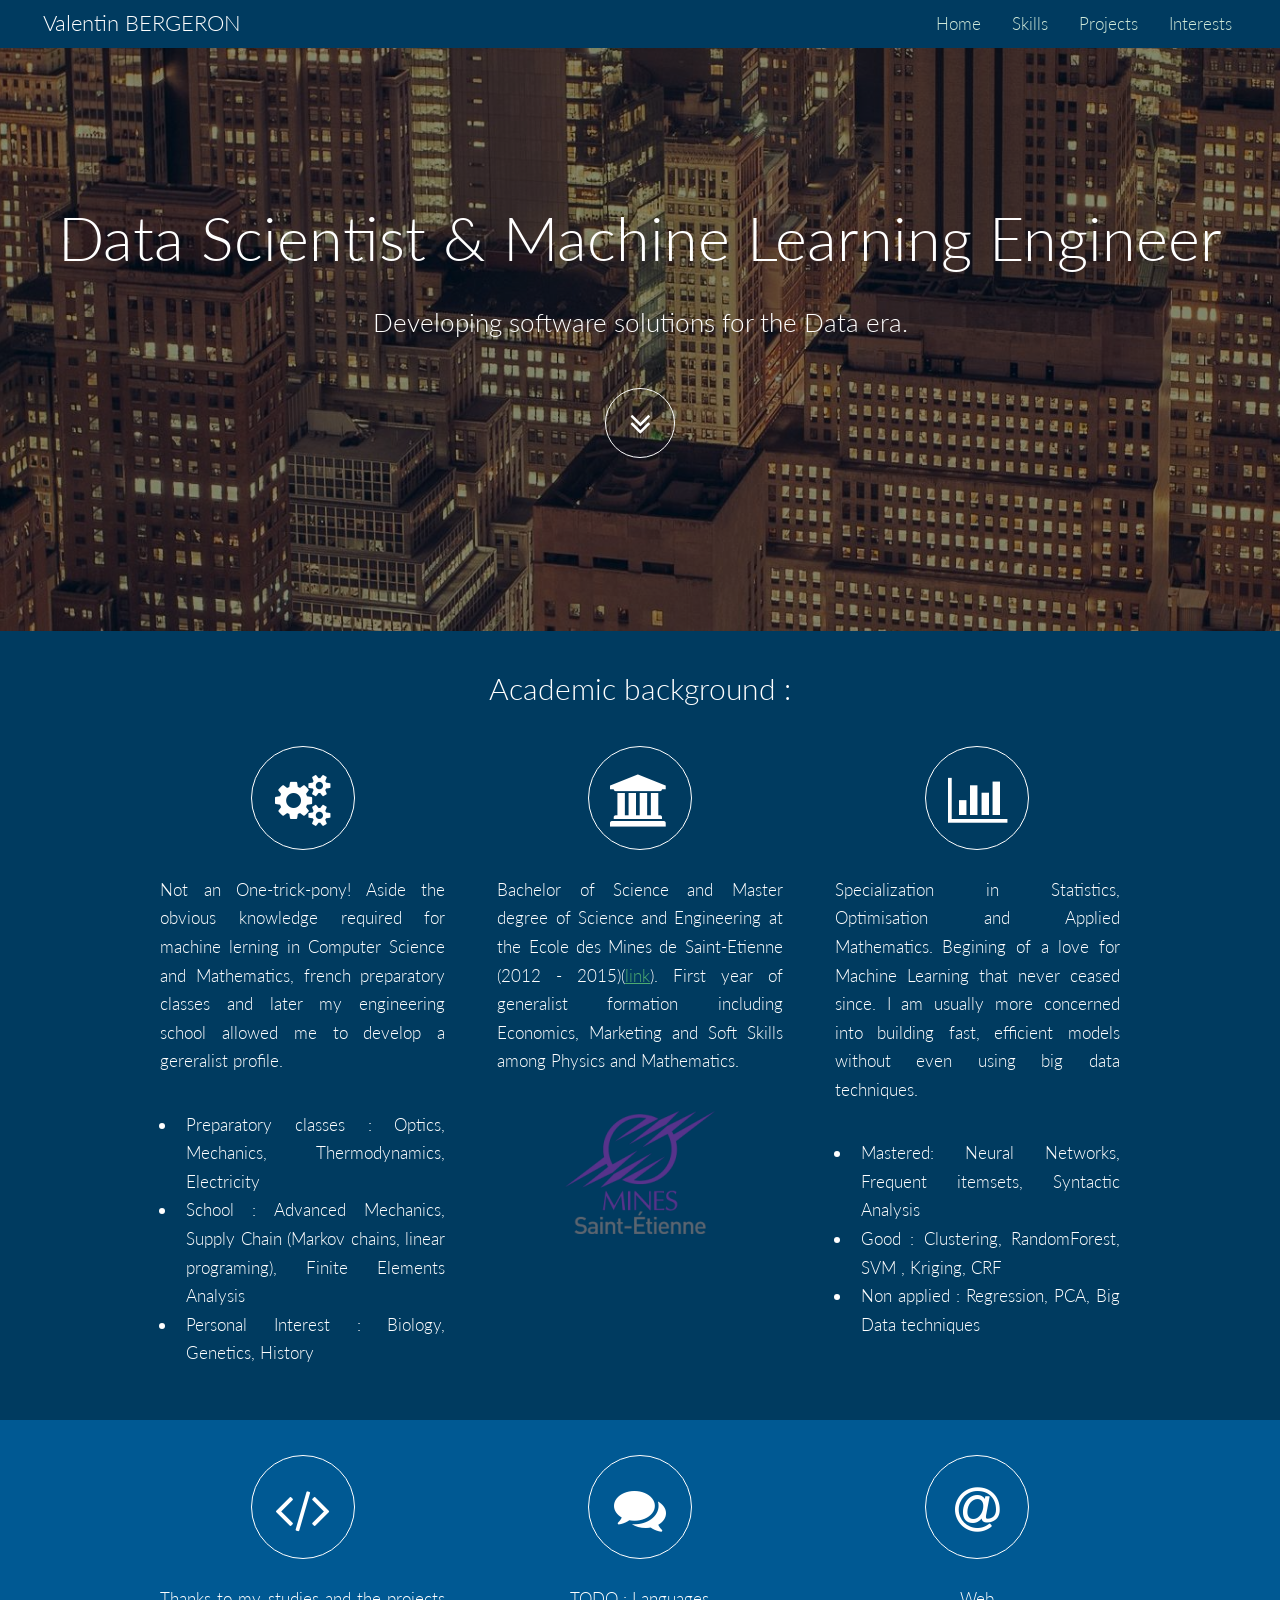
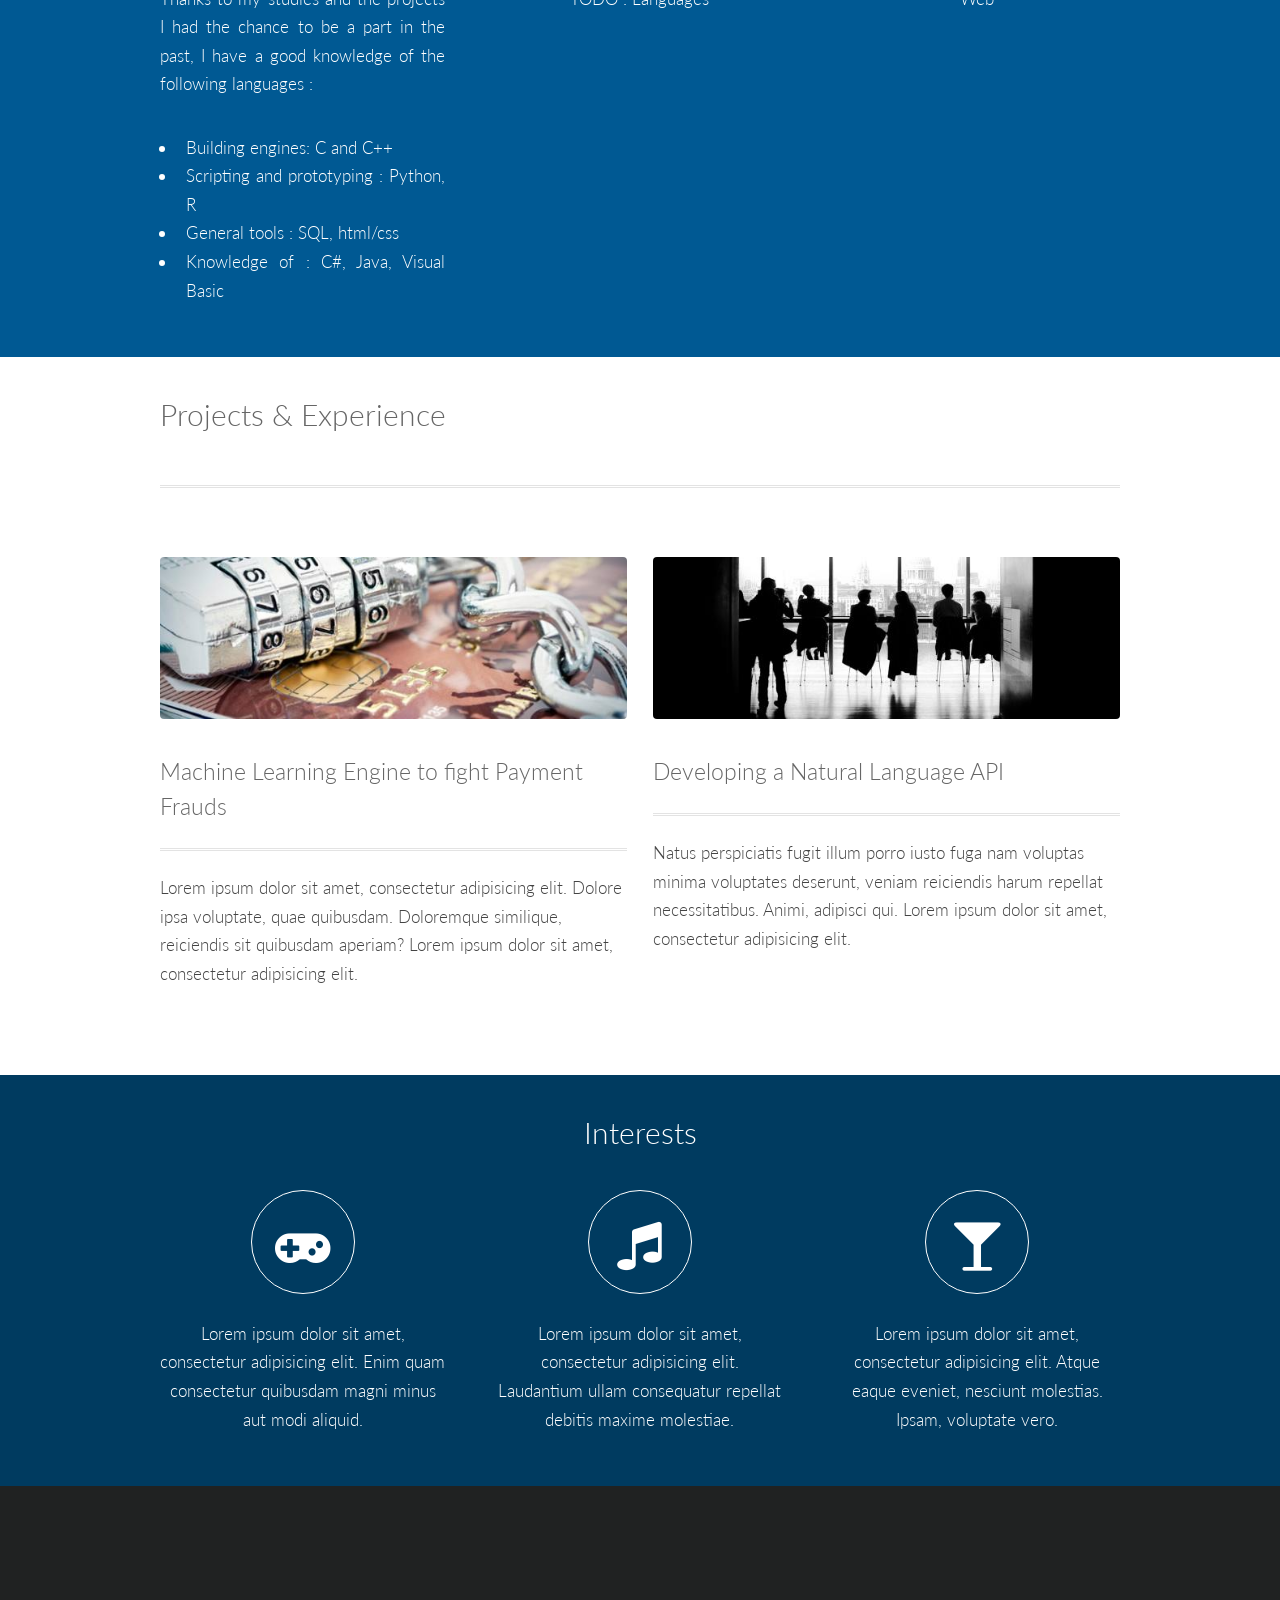
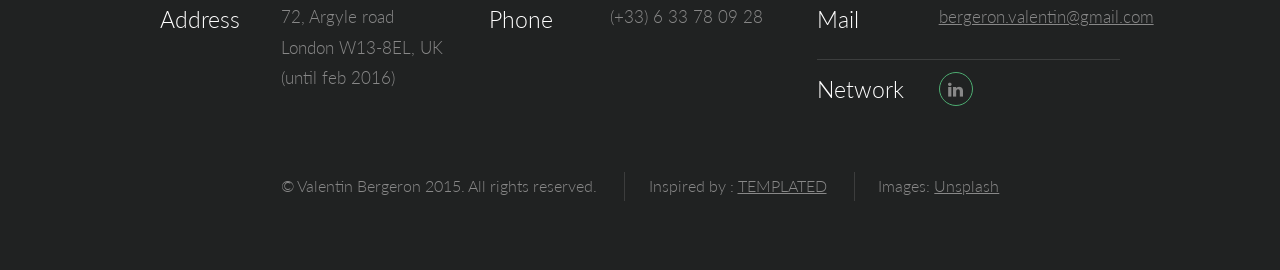
==== index.html @ c2d02e49 "now on github" ====
<!DOCTYPE html>
<!--
	Interphase by TEMPLATED
	templated.co @templatedco
	Released for free under the Creative Commons Attribution 3.0 license (templated.co/license)
-->
<html lang="en">
	<head>
		<meta charset="UTF-8">
		<title>Valentin Bergeron</title>
		<meta http-equiv="content-type" content="text/html; charset=utf-8" />
		<meta name="description" content="" />
		<meta name="keywords" content="" />
		<!--[if lte IE 8]><script src="css/ie/html5shiv.js"></script><![endif]-->
		<script src="js/jquery.min.js"></script>
		<script src="js/skel.min.js"></script>
		<script src="js/skel-layers.min.js"></script>
		<script src="js/init.js"></script>
		<script src="js/scroll.js"></script>
		<noscript>
			<link rel="stylesheet" href="css/skel.css" />
			<link rel="stylesheet" href="css/style.css" />
			<link rel="stylesheet" href="css/style-xlarge.css" />
		</noscript>
		<!--[if lte IE 8]><link rel="stylesheet" href="css/ie/v8.css" /><![endif]-->
	</head>
	<body id="top" class="landing">

		<!-- Header -->
			<header id="header">
				<h1><a href="#footer">Valentin BERGERON</a></h1>
				<nav id="nav">
					<ul>
						<li><a href="#top"> Home </a></li>
						<li><a href="#Skills"> Skills </a></li>
						<li><a href="#Projects">Projects</a></li>
						<li><a href="#Interests">Interests</a></li>
					</ul>
				</nav>
			</header>

		<!-- Banner -->
			<section id="banner">
				<h2>Data Scientist &amp; Machine Learning Engineer</h2>
				<p>Developing software solutions for the Data era.</p>
				<ul class="actions">
					<li>
						<a href="#Skills" class="icon medium rounded fa-angle-double-down"> </a>
					</li>
				</ul>
			</section>

		<!-- One -->
			<section id="Skills" class="wrapper style1 align-center ">
				<div class="container">
					<header>
						<h2>Academic background :</h2>
					</header>
					<div class="row 200%">
						<section class="4u 12u$(small)">
							<i class="icon big rounded fa-gears"></i>
							<div align="justify"><p>Not an One-trick-pony! Aside the obvious knowledge required for machine lerning in Computer Science and Mathematics, french preparatory classes and later my engineering school allowed me to develop a gereralist profile.
							<ul>
								<li>Preparatory classes : Optics, Mechanics, Thermodynamics, Electricity</li>
								<li>School : Advanced Mechanics, Supply Chain (Markov chains, linear programing), Finite Elements Analysis</li>
								<li>Personal Interest : Biology, Genetics, History</li>
							</ul>
						</p></div>
						</section>
						<section class="4u 12u$(small)">
							<i class="icon big rounded fa-university"></i>
							<div align="justify"><p>Bachelor of Science and Master degree of Science and Engineering at the Ecole des Mines de Saint-Etienne (2012 - 2015)(<a href="http://www.mines-stetienne.fr/fr">link</a>). First year of generalist formation including Economics, Marketing and Soft Skills among Physics and Mathematics.
							<div align="center">
								<img src="images/emse.png" />
							</div>
							</p></div>
						</section>
						<section class="4u$ 12u$(small)">
							<i class="icon big rounded fa-bar-chart"></i>
							<div align="justify"><p>Specialization in Statistics, Optimisation and Applied Mathematics. Begining of a love for Machine Learning that never ceased since. I am usually more concerned into building fast, efficient models without even using big data techniques.
							<ul>
								<li>Mastered: Neural Networks, Frequent itemsets, Syntactic Analysis</li>
								<li>Good : Clustering, RandomForest, SVM , Kriging, CRF</li>
								<li>Non applied : Regression, PCA, Big Data techniques
							</ul>
							</p></div>
						</section>
					</div>
				</div>
			</section>
			<section id="Skills" class="wrapper style1b align-center ">
				<div class="container">
					<div class="row 200%">
						<section class="4u 12u$(small)">
							<i class="icon big rounded fa-code"></i>
							<div align="justify"><p>
							Thanks to my studies and the projects I had the chance to be a part in the past, I have a good knowledge of the following languages :
							<ul>
								<li>Building engines: C and C++</li>
								<li>Scripting and prototyping : Python, R</li>
								<li>General tools : SQL, html/css
								<li>Knowledge of : C#, Java, Visual Basic</li>
							</ul>
							</p></div>
						</section>
						<section class="4u 12u$(small)">
							<i class="icon big rounded fa-comments"></i>
							<p>TODO : Languages</p>
						</section>
						<section class="4u$ 12u$(small)">
							<i class="icon big rounded fa-at"></i>
							<p>Web</p>
						</section>
					</div>
				</div>
			</section>
			<!-- Two -->
			<section id="Projects" class="wrapper style2 align-left">
				<div class="container">
					<header>
						<h2>Projects &amp; Experience</h2>
					</header>
					<div class="row">
						<section class="feature 6u 12u$(small)">
							<img class="image fit" src="images/pic01.jpg" alt="" />
							<h3 class="title">Machine Learning Engine to fight Payment Frauds</h3>
							<p>Lorem ipsum dolor sit amet, consectetur adipisicing elit. Dolore ipsa voluptate, quae quibusdam. Doloremque similique, reiciendis sit quibusdam aperiam? Lorem ipsum dolor sit amet, consectetur adipisicing elit.</p>
						</section>
						<section class="feature 6u$ 12u$(small)">
							<img class="image fit" src="images/pic02.jpg" alt="" />
							<h3 class="title">Developing a Natural Language API</h3>
							<p>Natus perspiciatis fugit illum porro iusto fuga nam voluptas minima voluptates deserunt, veniam reiciendis harum repellat necessitatibus. Animi, adipisci qui. Lorem ipsum dolor sit amet, consectetur adipisicing elit.</p>
						</section>
					</div>
				</div>
			</section>
			<!-- Three -->
			<section id="Interests" class="wrapper style1 align-center ">
				<div class="container">
					<header>
						<h2>Interests</h2>
					</header>
					<div class="row 200%">
						<section class="4u 12u$(small)">
							<i class="icon big rounded fa-gamepad"></i>
							<p>Lorem ipsum dolor sit amet, consectetur adipisicing elit. Enim quam consectetur quibusdam magni minus aut modi aliquid.</p>
						</section>
						<section class="4u 12u$(small)">
							<i class="icon big rounded fa-music"></i>
							<p>Lorem ipsum dolor sit amet, consectetur adipisicing elit. Laudantium ullam consequatur repellat debitis maxime molestiae.</p>
						</section>
						<section class="4u$ 12u$(small)">
							<i class="icon big rounded fa-glass"></i>
							<p>Lorem ipsum dolor sit amet, consectetur adipisicing elit. Atque eaque eveniet, nesciunt molestias. Ipsam, voluptate vero.</p>
						</section>
					</div>
				</div>
			</section>

		<!-- Footer -->
			<footer id="footer">
				<div class="container">
					<div class="row">
						<section class="4u 6u(medium) 12u$(small)">
								<ul class="tabular">
									<li>
										<h3>Address</h3>
										72, Argyle road<br>
										London W13-8EL, UK
										(until feb 2016)
									</li>
								</ul>
						</section>
						<section class="4u 6u(medium) 12u$(small)">
							<ul class="tabular">
								<li>
									<h3>Phone</h3>
									(+33) 6 33 78 09 28
								</li>
							</ul>
						</section>
						<section class="4u 6u$(medium) 12u$(small)">
							<ul class="tabular">
								<li>
									<h3>Mail</h3>
									<a href="#">bergeron.valentin@gmail.com</a>
								</li>
								<li>
									<h3>Network</h3>
									<a href="#" class="icon rounded fa-linkedin"><span class="label">LinkedIn</span></a>
								</li>
							</ul>	
						</section>
					</div>
					<ul class="copyright">
						<li>&copy; Valentin Bergeron 2015. All rights reserved.</li>
						<li>Inspired by : <a href="http://templated.co">TEMPLATED</a></li>
						<li>Images: <a href="http://unsplash.com">Unsplash</a></li>
					</ul>
				</div>
			</footer>

	</body>
</html>
---- css/skel.css ----
/* Resets (http://meyerweb.com/eric/tools/css/reset/ | v2.0 | 20110126 | License: none (public domain)) */

	html,body,div,span,applet,object,iframe,h1,h2,h3,h4,h5,h6,p,blockquote,pre,a,abbr,acronym,address,big,cite,code,del,dfn,em,img,ins,kbd,q,s,samp,small,strike,strong,sub,sup,tt,var,b,u,i,center,dl,dt,dd,ol,ul,li,fieldset,form,label,legend,table,caption,tbody,tfoot,thead,tr,th,td,article,aside,canvas,details,embed,figure,figcaption,footer,header,hgroup,menu,nav,output,ruby,section,summary,time,mark,audio,video{margin:0;padding:0;border:0;font-size:100%;font:inherit;vertical-align:baseline;}article,aside,details,figcaption,figure,footer,header,hgroup,menu,nav,section{display:block;}body{line-height:1;}ol,ul{list-style:none;}blockquote,q{quotes:none;}blockquote:before,blockquote:after,q:before,q:after{content:'';content:none;}table{border-collapse:collapse;border-spacing:0;}body{-webkit-text-size-adjust:none}

/* Box Model */

	*, *:before, *:after {
		-moz-box-sizing: border-box;
		-webkit-box-sizing: border-box;
		box-sizing: border-box;
	}

/* Container */

	body {
		/* min-width: (containers) */
		min-width: 1200px;
	}

	.container {
		margin-left: auto;
		margin-right: auto;

		/* width: (containers) */
		width: 1200px;
	}

	/* Modifiers */

		/* 125% */
			.container.\31 25\25 {
				width: 100%;

				/* max-width: (containers * 1.25) */
				max-width: 1500px;

				/* min-width: (containers) */
				min-width: 1200px;
			}

		/* 75% */
			.container.\37 5\25 {

				/* width: (containers * 0.75) */
				width: 900px;

			}

		/* 50% */
			.container.\35 0\25 {

				/* width: (containers * 0.50) */
				width: 600px;

			}

		/* 25% */
			.container.\32 5\25 {

				/* width: (containers * 0.25) */
				width: 300px;

			}

/* Grid */

	.row {
		border-bottom: solid 1px transparent;
	}

	.row > * {
		float: left;
	}

	.row:after, .row:before {
		content: '';
		display: block;
		clear: both;
		height: 0;
	}

	.row.uniform > * > :first-child {
		margin-top: 0;
	}

	.row.uniform > * > :last-child {
		margin-bottom: 0;
	}

	/* Gutters */

		/* Normal */

			.row > * {
				/* padding: (gutters.horizontal) 0 0 (gutters.vertical) */
				padding: 0 0 0 2em;
			}

			.row {
				/* margin: -(gutters.horizontal) 0 0 -(gutters.vertical) */
				margin: 0 0 0 -2em;
			}

			.row.uniform > * {
				/* padding: (gutters.vertical) 0 0 (gutters.vertical) */
				padding: 2em 0 0 2em;
			}

			.row.uniform {
				/* margin: -(gutters.vertical) 0 0 -(gutters.vertical) */
				margin: -2em 0 0 -2em;
			}

		/* 200% */

			.row.\32 00\25 > * {
				/* padding: (gutters.horizontal) 0 0 (gutters.vertical) */
				padding: 0 0 0 4em;
			}

			.row.\32 00\25 {
				/* margin: -(gutters.horizontal) 0 0 -(gutters.vertical) */
				margin: 0 0 0 -4em;
			}

			.row.uniform.\32 00\25 > * {
				/* padding: (gutters.vertical) 0 0 (gutters.vertical) */
				padding: 4em 0 0 4em;
			}

			.row.uniform.\32 00\25 {
				/* margin: -(gutters.vertical) 0 0 -(gutters.vertical) */
				margin: -4em 0 0 -4em;
			}

		/* 150% */

			.row.\31 50\25 > * {
				/* padding: (gutters.horizontal) 0 0 (gutters.vertical) */
				padding: 0 0 0 1.5em;
			}

			.row.\31 50\25 {
				/* margin: -(gutters.horizontal) 0 0 -(gutters.vertical) */
				margin: 0 0 0 -1.5em;
			}

			.row.uniform.\31 50\25 > * {
				/* padding: (gutters.vertical) 0 0 (gutters.vertical) */
				padding: 1.5em 0 0 1.5em;
			}

			.row.uniform.\31 50\25 {
				/* margin: -(gutters.vertical) 0 0 -(gutters.vertical) */
				margin: -1.5em 0 0 -1.5em;
			}

		/* 50% */

			.row.\35 0\25 > * {
				/* padding: (gutters.horizontal) 0 0 (gutters.vertical) */
				padding: 0 0 0 1em;
			}

			.row.\35 0\25 {
				/* margin: -(gutters.horizontal) 0 0 -(gutters.vertical) */
				margin: 0 0 0 -1em;
			}

			.row.uniform.\35 0\25 > * {
				/* padding: (gutters.vertical) 0 0 (gutters.vertical) */
				padding: 1em 0 0 1em;
			}

			.row.uniform.\35 0\25 {
				/* margin: -(gutters.vertical) 0 0 -(gutters.vertical) */
				margin: -1em 0 0 -1em;
			}

		/* 25% */

			.row.\32 5\25 > * {
				/* padding: (gutters.horizontal) 0 0 (gutters.vertical) */
				padding: 0 0 0 0.5em;
			}

			.row.\32 5\25 {
				/* margin: -(gutters.horizontal) 0 0 -(gutters.vertical) */
				margin: 0 0 0 -0.5em;
			}

			.row.uniform.\32 5\25 > * {
				/* padding: (gutters.vertical) 0 0 (gutters.vertical) */
				padding: 0.5em 0 0 0.5em;
			}

			.row.uniform.\32 5\25 {
				/* margin: -(gutters.vertical) 0 0 -(gutters.vertical) */
				margin: -0.5em 0 0 -0.5em;
			}

		/* 0% */

			.row.\30 \25 > * {
				/* padding: (gutters.horizontal) 0 0 (gutters.vertical) */
				padding: 0;
			}

			.row.\30 \25 {
				/* margin: -(gutters.horizontal) 0 0 -(gutters.vertical) */
				margin: 0;
			}

	/* Cells */

		.\31 2u, .\31 2u\24, .\31 2u\28 1\29, .\31 2u\24\28 1\29 { width: 100%; clear: none; }
		.\31 1u, .\31 1u\24, .\31 1u\28 1\29, .\31 1u\24\28 1\29 { width: 91.6666666667%; clear: none; }
		.\31 0u, .\31 0u\24, .\31 0u\28 1\29, .\31 0u\24\28 1\29 { width: 83.3333333333%; clear: none; }
		.\39 u, .\39 u\24, .\39 u\28 1\29, .\39 u\24\28 1\29 { width: 75%; clear: none; }
		.\38 u, .\38 u\24, .\38 u\28 1\29, .\38 u\24\28 1\29 { width: 66.6666666667%; clear: none; }
		.\37 u, .\37 u\24, .\37 u\28 1\29, .\37 u\24\28 1\29 { width: 58.3333333333%; clear: none; }
		.\36 u, .\36 u\24, .\36 u\28 1\29, .\36 u\24\28 1\29 { width: 50%; clear: none; }
		.\35 u, .\35 u\24, .\35 u\28 1\29, .\35 u\24\28 1\29 { width: 41.6666666667%; clear: none; }
		.\34 u, .\34 u\24, .\34 u\28 1\29, .\34 u\24\28 1\29 { width: 33.3333333333%; clear: none; }
		.\33 u, .\33 u\24, .\33 u\28 1\29, .\33 u\24\28 1\29 { width: 25%; clear: none; }
		.\32 u, .\32 u\24, .\32 u\28 1\29, .\32 u\24\28 1\29 { width: 16.6666666667%; clear: none; }
		.\31 u, .\31 u\24, .\31 u\28 1\29, .\31 u\24\28 1\29 { width: 8.3333333333%; clear: none; }

		.\31 2u\24 + *, .\31 2u\24\28 1\29 + *,
		.\31 1u\24 + *, .\31 1u\24\28 1\29 + *,
		.\31 0u\24 + *, .\31 0u\24\28 1\29 + *,
		.\39 u\24 + *, .\39 u\24\28 1\29 + *,
		.\38 u\24 + *, .\38 u\24\28 1\29 + *,
		.\37 u\24 + *, .\37 u\24\28 1\29 + *,
		.\36 u\24 + *, .\36 u\24\28 1\29 + *,
		.\35 u\24 + *, .\35 u\24\28 1\29 + *,
		.\34 u\24 + *, .\34 u\24\28 1\29 + *,
		.\33 u\24 + *, .\33 u\24\28 1\29 + *,
		.\32 u\24 + *, .\32 u\24\28 1\29 + *,
		.\31 u\24  + *,  .\31 u\24\28 1\29 + * {
			clear: left;
		}

		.\-11u { margin-left: 91.6666666667% }
		.\-10u { margin-left: 83.3333333333% }
		.\-9u { margin-left: 75% }
		.\-8u { margin-left: 66.6666666667% }
		.\-7u { margin-left: 58.3333333333% }
		.\-6u { margin-left: 50% }
		.\-5u { margin-left: 41.6666666667% }
		.\-4u { margin-left: 33.3333333333% }
		.\-3u { margin-left: 25% }
		.\-2u { margin-left: 16.6666666667% }
		.\-1u { margin-left: 8.3333333333% }
---- css/style.css ----
@charset "UTF-8";
@import url(font-awesome.min.css);
@import url("http://fonts.googleapis.com/css?family=Lato:300,400");

/*
	Interphase by TEMPLATED
	templated.co @templatedco
	Released for free under the Creative Commons Attribution 3.0 license (templated.co/license)
*/

/* Basic */

	body {
		background: #fff;
	}

	body, input, select, textarea {
		color: #444;
		font-family: "Lato", Helvetica, sans-serif;
		font-size: 15pt;
		font-weight: 300;
		line-height: 1.65em;
	}

	a {
		color: #4dac71;
		text-decoration: underline;
	}

		a:hover {
			text-decoration: none;
		}

	strong, b {
		color: #666;
		font-weight: 400;
	}

	em, i {
		font-style: italic;
	}

	p {
		margin: 0 0 2em 0;
	}

	h1, h2, h3, h4, h5, h6 {
		color: #666;
		font-weight: 300;
		line-height: 1em;
		margin: 0 0 1em 0;
	}

		h1 a, h2 a, h3 a, h4 a, h5 a, h6 a {
			color: inherit;
			text-decoration: none;
		}

	h2 {
		font-size: 1.75em;
		line-height: 1.5em;
	}

	h3 {
		font-size: 1.35em;
		line-height: 1.5em;
	}

	h4 {
		font-size: 1.1em;
		line-height: 1.5em;
	}

	h5 {
		font-size: 0.9em;
		line-height: 1.5em;
	}

	h6 {
		font-size: 0.7em;
		line-height: 1.5em;
	}

	sub {
		font-size: 0.8em;
		position: relative;
		top: 0.5em;
	}

	sup {
		font-size: 0.8em;
		position: relative;
		top: -0.5em;
	}

	hr {
		border: 0;
		border-bottom: medium 1px rgba(144, 144, 144, 0.25);
		margin: 2em 0;
	}

		hr.major {
			margin: 3em 0;
		}

	blockquote {
		border-left: solid 4px rgba(144, 144, 144, 0.25);
		font-style: italic;
		margin: 0 0 2em 0;
		padding: 0.5em 0 0.5em 2em;
	}

	code {
		background: rgba(144, 144, 144, 0.075);
		border-radius: 4px;
		border: solid 1px rgba(144, 144, 144, 0.25);
		font-family: "Courier New", monospace;
		font-size: 0.9em;
		margin: 0 0.25em;
		padding: 0.25em 0.65em;
	}

	pre {
		-webkit-overflow-scrolling: touch;
		font-family: "Courier New", monospace;
		font-size: 0.9em;
		margin: 0 0 2em 0;
	}

		pre code {
			display: block;
			line-height: 1.75em;
			padding: 1em 1.5em;
			overflow-x: auto;
		}

	.align-left {
		text-align: left;
	}

	.align-center {
		text-align: center;
	}

	.align-right {
		text-align: right;
	}

/* Section/Article */

	section.special, article.special {
		text-align: center;
	}

	header p {
		position: relative;
		margin: 0 0 1.5em 0;
	}

	header h2 + p {
		font-size: 1.25em;
		margin-top: -1em;
		line-height: 1.5em;
	}

	header h3 + p {
		font-size: 1.1em;
		margin-top: -0.8em;
		line-height: 1.5em;
	}

	header h4 + p,
	header h5 + p,
	header h6 + p {
		font-size: 0.9em;
		margin-top: -0.6em;
		line-height: 1.5em;
	}

	header.major {
		text-align: center;
		margin-bottom: 3em;
	}

		header.major h2 {
			font-size: 3em;
		}

		header.major p {
			border-top: medium double rgba(144, 144, 144, 0.25);
			display: inline-block;
			padding: 2em 2em 0 2em;
		}

/* Form */

	form {
		margin: 0 0 2em 0;
	}

	label {
		color: #666;
		display: block;
		font-size: 0.9em;
		font-weight: 400;
		margin: 0 0 1em 0;
	}

	input[type="text"],
	input[type="password"],
	input[type="email"],
	select,
	textarea {
		-moz-appearance: none;
		-webkit-appearance: none;
		-o-appearance: none;
		-ms-appearance: none;
		appearance: none;
		background: rgba(144, 144, 144, 0.075);
		border-radius: 4px;
		border: none;
		border: solid 1px rgba(144, 144, 144, 0.25);
		color: inherit;
		display: block;
		outline: 0;
		padding: 0 1em;
		text-decoration: none;
		width: 100%;
	}

		input[type="text"]:invalid,
		input[type="password"]:invalid,
		input[type="email"]:invalid,
		select:invalid,
		textarea:invalid {
			box-shadow: none;
		}

		input[type="text"]:focus,
		input[type="password"]:focus,
		input[type="email"]:focus,
		select:focus,
		textarea:focus {
			border-color: #4dac71;
			box-shadow: 0 0 0 1px #4dac71;
		}

	.select-wrapper {
		text-decoration: none;
		display: block;
		position: relative;
	}

		.select-wrapper:before {
			content: "";
			-moz-osx-font-smoothing: grayscale;
			-webkit-font-smoothing: antialiased;
			font-family: FontAwesome;
			font-style: normal;
			font-weight: normal;
			text-transform: none !important;
		}

		.select-wrapper:before {
			color: rgba(144, 144, 144, 0.25);
			display: block;
			height: 2.75em;
			line-height: 2.75em;
			pointer-events: none;
			position: absolute;
			right: 0;
			text-align: center;
			top: 0;
			width: 2.75em;
		}

		.select-wrapper select::-ms-expand {
			display: none;
		}

	input[type="text"],
	input[type="password"],
	input[type="email"],
	select {
		height: 2.75em;
	}

	textarea {
		padding: 0.75em 1em;
	}

	input[type="checkbox"],
	input[type="radio"] {
		-moz-appearance: none;
		-webkit-appearance: none;
		-o-appearance: none;
		-ms-appearance: none;
		appearance: none;
		display: block;
		float: left;
		margin-right: -2em;
		opacity: 0;
		width: 1em;
		z-index: -1;
	}

		input[type="checkbox"] + label,
		input[type="radio"] + label {
			text-decoration: none;
			color: #444;
			cursor: pointer;
			display: inline-block;
			font-size: 1em;
			font-weight: 300;
			padding-left: 2.4em;
			padding-right: 0.75em;
			position: relative;
		}

			input[type="checkbox"] + label:before,
			input[type="radio"] + label:before {
				-moz-osx-font-smoothing: grayscale;
				-webkit-font-smoothing: antialiased;
				font-family: FontAwesome;
				font-style: normal;
				font-weight: normal;
				text-transform: none !important;
			}

			input[type="checkbox"] + label:before,
			input[type="radio"] + label:before {
				background: rgba(144, 144, 144, 0.075);
				border-radius: 4px;
				border: solid 1px rgba(144, 144, 144, 0.25);
				content: '';
				display: inline-block;
				height: 1.65em;
				left: 0;
				line-height: 1.58125em;
				position: absolute;
				text-align: center;
				top: 0;
				width: 1.65em;
			}

		input[type="checkbox"]:checked + label:before,
		input[type="radio"]:checked + label:before {
			background: #3ba666;
			border-color: #3ba666;
			color: #ffffff;
			content: '\f00c';
		}

		input[type="checkbox"]:focus + label:before,
		input[type="radio"]:focus + label:before {
			border-color: #4dac71;
			box-shadow: 0 0 0 1px #4dac71;
		}

	input[type="checkbox"] + label:before {
		border-radius: 4px;
	}

	input[type="radio"] + label:before {
		border-radius: 100%;
	}

	::-webkit-input-placeholder {
		color: #888 !important;
		opacity: 1.0;
	}

	:-moz-placeholder {
		color: #888 !important;
		opacity: 1.0;
	}

	::-moz-placeholder {
		color: #888 !important;
		opacity: 1.0;
	}

	:-ms-input-placeholder {
		color: #888 !important;
		opacity: 1.0;
	}

	.formerize-placeholder {
		color: #888 !important;
		opacity: 1.0;
	}

/* Box */

	.box {
		border-radius: 4px;
		border: solid 1px rgba(144, 144, 144, 0.25);
		margin-bottom: 2em;
		padding: 1.5em;
	}

		.box > :last-child,
		.box > :last-child > :last-child,
		.box > :last-child > :last-child > :last-child {
			margin-bottom: 0;
		}

		.box.alt {
			border: 0;
			border-radius: 0;
			padding: 0;
		}

/* Icon */

	.icon {
		text-decoration: none;
		border-bottom: none;
		position: relative;
	}

		.icon:before {
			-moz-osx-font-smoothing: grayscale;
			-webkit-font-smoothing: antialiased;
			font-family: FontAwesome;
			font-style: normal;
			font-weight: normal;
			text-transform: none !important;
		}

		.icon > .label {
			display: none;
		}

		.icon.rounded {
			border-radius: 100%;
			border: 1px solid #4dac71;
			display: inline-block;
			height: 2em;
			line-height: 2em;
			text-align: center;
			width: 2em;
		}

			.icon.rounded.big {
				font-size: 3em;
			}
			.icon.rounded.medium {
				font-size: 2em;
			}

/* Image */

	.image {
		border-radius: 4px;
		border: 0;
		display: inline-block;
		position: relative;
	}

		.image img {
			border-radius: 4px;
			display: block;
		}

		.image.left {
			float: left;
			padding: 0 1.5em 1em 0;
			top: 0.25em;
		}

		.image.right {
			float: right;
			padding: 0 0 1em 1.5em;
			top: 0.25em;
		}

		.image.left, .image.right {
			max-width: 40%;
		}

			.image.left img, .image.right img {
				width: 100%;
			}

		.image.fit {
			display: block;
			margin: 0 0 2em 0;
			width: 100%;
		}

			.image.fit img {
				width: 100%;
			}

/* List */

	ol {
		list-style: decimal;
		margin: 0 0 2em 0;
		padding-left: 1.25em;
	}

		ol li {
			padding-left: 0.25em;
		}

	ul {
		list-style: disc;
		margin: 0 0 2em 0;
		padding-left: 1em;
	}

		ul li {
			padding-left: 0.5em;
		}

		ul.alt {
			list-style: none;
			padding-left: 0;
		}

			ul.alt li {
				border-top: solid 1px rgba(144, 144, 144, 0.25);
				padding: 0.8em 0;
			}

				ul.alt li:first-child {
					border-top: 0;
					padding-top: 0;
				}

		ul.icons {
			cursor: default;
			list-style: none;
			padding-left: 0;
		}

			ul.icons li {
				display: inline-block;
				padding: 0 1em 0 0;
			}

				ul.icons li:last-child {
					padding-right: 0;
				}

		ul.actions {
			cursor: default;
			list-style: none;
			padding-left: 0;
		}

			ul.actions li {
				display: inline-block;
				padding: 0 1em 0 0;
				vertical-align: middle;
			}

				ul.actions li:last-child {
					padding-right: 0;
				}

			ul.actions.small li {
				padding: 0 0.5em 0 0;
			}

			ul.actions.vertical li {
				display: block;
				padding: 1em 0 0 0;
			}

				ul.actions.vertical li:first-child {
					padding-top: 0;
				}

				ul.actions.vertical li > * {
					margin-bottom: 0;
				}

			ul.actions.vertical.small li {
				padding: 0.5em 0 0 0;
			}

				ul.actions.vertical.small li:first-child {
					padding-top: 0;
				}

			ul.actions.fit {
				display: table;
				margin-left: -1em;
				padding: 0;
				table-layout: fixed;
				width: calc(100% + 1em);
			}

				ul.actions.fit li {
					display: table-cell;
					padding: 0 0 0 1em;
				}

					ul.actions.fit li > * {
						margin-bottom: 0;
					}

				ul.actions.fit.small {
					margin-left: -0.5em;
					width: calc(100% + 0.5em);
				}

					ul.actions.fit.small li {
						padding: 0 0 0 0.5em;
					}

		ul.tabular {
			list-style: outside none none;
			padding: 0px;
		}

			ul.tabular li {
				border-top: solid 1px rgba(144, 144, 144, 0.25);
				line-height: 1.75em;
				margin: 1.5em 0px 0px;
				padding-left: 7em;
				padding-top: 12px;
				position: relative;
			}

				ul.tabular li:first-child {
					border-top: 0;
					margin-top: 0;
				}

				ul.tabular li h3 {
					left: 0px;
					position: absolute;
					text-align: center;
					top: 12px;
					vertical-align: top;
					width: 1em;
				}

	dl {
		margin: 0 0 2em 0;
	}

/* Table */

	.table-wrapper {
		-webkit-overflow-scrolling: touch;
		overflow-x: auto;
	}

	table {
		margin: 0 0 2em 0;
		width: 100%;
	}

		table tbody tr {
			border: solid 1px rgba(144, 144, 144, 0.25);
			border-left: 0;
			border-right: 0;
		}

			table tbody tr:nth-child(2n + 1) {
				background-color: rgba(144, 144, 144, 0.075);
			}

		table td {
			padding: 0.75em 0.75em;
		}

		table th {
			color: #666;
			font-size: 0.9em;
			font-weight: 400;
			padding: 0 0.75em 0.75em 0.75em;
			text-align: left;
		}

		table thead {
			border-bottom: solid 2px rgba(144, 144, 144, 0.25);
		}

		table tfoot {
			border-top: solid 2px rgba(144, 144, 144, 0.25);
		}

		table.alt {
			border-collapse: separate;
		}

			table.alt tbody tr td {
				border: solid 1px rgba(144, 144, 144, 0.25);
				border-left-width: 0;
				border-top-width: 0;
			}

				table.alt tbody tr td:first-child {
					border-left-width: 1px;
				}

			table.alt tbody tr:first-child td {
				border-top-width: 1px;
			}

			table.alt thead {
				border-bottom: 0;
			}

			table.alt tfoot {
				border-top: 0;
			}

/* Button */

	input[type="submit"],
	input[type="reset"],
	input[type="button"],
	.button {
		-moz-appearance: none;
		-webkit-appearance: none;
		-o-appearance: none;
		-ms-appearance: none;
		appearance: none;
		-moz-transition: background-color 0.2s ease-in-out, color 0.2s ease-in-out;
		-webkit-transition: background-color 0.2s ease-in-out, color 0.2s ease-in-out;
		-o-transition: background-color 0.2s ease-in-out, color 0.2s ease-in-out;
		-ms-transition: background-color 0.2s ease-in-out, color 0.2s ease-in-out;
		transition: background-color 0.2s ease-in-out, color 0.2s ease-in-out;
		background-color: #3ba666;
		border-radius: 4px;
		border: 0;
		color: #ffffff !important;
		cursor: pointer;
		display: inline-block;
		font-weight: 400;
		height: 2.85em;
		line-height: 2.8em;
		padding: 0 2em;
		text-align: center;
		text-decoration: none;
		white-space: nowrap;
	}

		input[type="submit"]:hover,
		input[type="reset"]:hover,
		input[type="button"]:hover,
		.button:hover {
			background-color: #42b972;
		}

		input[type="submit"]:active,
		input[type="reset"]:active,
		input[type="button"]:active,
		.button:active {
			background-color: #34935a;
		}

		input[type="submit"].icon,
		input[type="reset"].icon,
		input[type="button"].icon,
		.button.icon {
			padding-left: 1.35em;
		}

			input[type="submit"].icon:before,
			input[type="reset"].icon:before,
			input[type="button"].icon:before,
			.button.icon:before {
				margin-right: 0.5em;
			}

		input[type="submit"].fit,
		input[type="reset"].fit,
		input[type="button"].fit,
		.button.fit {
			display: block;
			margin: 0 0 1em 0;
			width: 100%;
		}

		input[type="submit"].small,
		input[type="reset"].small,
		input[type="button"].small,
		.button.small {
			font-size: 0.8em;
		}

		input[type="submit"].big,
		input[type="reset"].big,
		input[type="button"].big,
		.button.big {
			font-size: 1.35em;
		}

		input[type="submit"].alt,
		input[type="reset"].alt,
		input[type="button"].alt,
		.button.alt {
			background-color: transparent;
			box-shadow: inset 0 0 0 2px rgba(144, 144, 144, 0.25);
			color: #666 !important;
		}

			input[type="submit"].alt:hover,
			input[type="reset"].alt:hover,
			input[type="button"].alt:hover,
			.button.alt:hover {
				background-color: rgba(144, 144, 144, 0.075);
			}

			input[type="submit"].alt:active,
			input[type="reset"].alt:active,
			input[type="button"].alt:active,
			.button.alt:active {
				background-color: rgba(144, 144, 144, 0.2);
			}

			input[type="submit"].alt.icon:before,
			input[type="reset"].alt.icon:before,
			input[type="button"].alt.icon:before,
			.button.alt.icon:before {
				color: #888;
			}

		input[type="submit"].special,
		input[type="reset"].special,
		input[type="button"].special,
		.button.special {
			background-color: #4dac71;
			color: #ffffff !important;
		}

			input[type="submit"].special:hover,
			input[type="reset"].special:hover,
			input[type="button"].special:hover,
			.button.special:hover {
				background-color: #5cb67e;
			}

			input[type="submit"].special:active,
			input[type="reset"].special:active,
			input[type="button"].special:active,
			.button.special:active {
				background-color: #459a65;
			}

		input[type="submit"].disabled, input[type="submit"]:disabled,
		input[type="reset"].disabled,
		input[type="reset"]:disabled,
		input[type="button"].disabled,
		input[type="button"]:disabled,
		.button.disabled,
		.button:disabled {
			background-color: #444 !important;
			box-shadow: inset 0 -0.15em 0 0 rgba(0, 0, 0, 0.15);
			color: #fff !important;
			cursor: default;
			opacity: 0.25;
		}

/* Header */

	body.landing #header {
		background-color: transparent;
		left: 0;
		position: fixed;
		top: 0;
		background-color: #003B60
	}

	#header {
		background-color: #202222;
		color: #ffffff;
		cursor: default;
		height: 2.75em;
		line-height: 2.75em;
		width: 100%;
		z-index: 10000;
	}

		#header h1 {
			color: #ffffff;
			height: inherit;
			left: 2.5em;
			line-height: inherit;
			margin: 0;
			padding: 0;
			position: absolute;
			top: 0;
		}

			#header h1 a {
				font-size: 1.25em;
			}

		#header nav {
			height: inherit;
			line-height: inherit;
			position: absolute;
			right: 2.75em;
			top: 0;
			vertical-align: middle;
		}

			#header nav > ul {
				list-style: none;
				margin: 0;
				padding-left: 0;
			}

				#header nav > ul > li {
					border-radius: 4px;
					display: inline-block;
					margin-left: 1.5em;
					padding-left: 0;
				}

					#header nav > ul > li a {
						-moz-transition: color 0.2s ease-in-out;
						-webkit-transition: color 0.2s ease-in-out;
						-o-transition: color 0.2s ease-in-out;
						-ms-transition: color 0.2s ease-in-out;
						transition: color 0.2s ease-in-out;
						color: #cee8d8;
						display: inline-block;
						text-decoration: none;
					}

						#header nav > ul > li a:hover {
							color: #ffffff;
						}

					#header nav > ul > li:first-child {
						margin-left: 0;
					}

					#header nav > ul > li .button {
						height: 2.25em;
						line-height: 2.25em;
						margin-bottom: 0;
						padding: 0 1em;
						position: relative;
						top: -0.075em;
						vertical-align: middle;
					}

		#header .container {
			position: relative;
		}

			#header .container h1 {
				left: 0;
			}

			#header .container nav {
				right: 0;
			}

/* Banner */

	#banner {
		background: url("images/overlay.png"), url("../images/banner.jpg");
		background-position: center;
		background-repeat: no-repeat;
		background-size: cover;
		color: #ffffff;
		padding: 16em 0em 14em;
		text-align: center;
	}

		#banner h2 {
			color: #ffffff;
			font-size: 3em;
			line-height: 1em;
			margin: 0 0 0.5em 0;
			padding: 0;
		}

		#banner p {
			font-size: 1.5em;
			margin: 1.5em 0 0 0;
		}

		#banner .actions {
			margin: 3em 0 0 0;
		}

		#banner .button {
			background-color: transparent;
			border: 1px solid #ffffff;
			font-weight: 300;
		}

			#banner .button:hover {
				background-color: rgba(255, 255, 255, 0.2);
			}

		#banner .icon {
			background-color: transparent;
			color: #ffffff;
			border: 1px solid #ffffff;
			font-weight: 300;
		}

			#banner .icon:hover {
				background-color: rgba(255, 255, 255, 0.2);
			}
/* Wrapper */

	.wrapper {
		padding: 2em 0em 1em;
	}

		.wrapper.style1 {
			background-color: #003B60;/*#3ba666;*/
/*			-moz-background-image: linear-gradient(60deg, #4dac71 50%, #3ba666 50%);
			-webkit-background-image: linear-gradient(60deg, #4dac71 50%, #3ba666 50%);
			-o-background-image: linear-gradient(60deg, #4dac71 50%, #3ba666 50%);
			-ms-background-image: linear-gradient(60deg, #4dac71 50%, #3ba666 50%);
			background-image: linear-gradient(60deg, #4dac71 50%, #3ba666 50%);*/
			color: #ffffff;
		}

			.wrapper.style1 header {
				margin-bottom: 2em;
			}

			.wrapper.style1 h2 {
				color: #ffffff;
			}

			.wrapper.style1 .icon.big {
				border-color: #ffffff;
				margin-bottom: 0.5em;
			}

		.wrapper.style1b {
			background-color: #005993;
			color: #ffffff;
		}

			.wrapper.style1b header {
				margin-bottom: 2em;
			}

			.wrapper.style1b h2 {
				color: #ffffff;
			}

			.wrapper.style1b .icon.big {
				border-color: #ffffff;
				margin-bottom: 0.5em;
			}
		.wrapper.style1title {
			background-color: #005993;
			color: #ffffff;
			}

			.wrapper.style1title header {
				margin-bottom: 0em;
			}

			.wrapper.style1title h2 {
				color: #ffffff;
			}

			.wrapper.style1t .icon.big {
				border-color: #ffffff;
				margin-bottom: 0.5em;
			}

		.wrapper.style2 .title, .wrapper.style2 header {
			border-bottom: medium double rgba(144, 144, 144, 0.25);
			padding-bottom: 1em;
		}

		.wrapper.style2 header {
			margin-bottom: 4em;
		}

		.wrapper.style2 .feature {
			margin: 0 0 2em 0;
		}

/* Footer */

	#footer {
		background: #202222;
		color: #888;
		padding: 6em 0em 4em;
	}

		#footer h2, #footer h3, #footer h4 {
			color: #ffffff;
		}

		#footer a {
			-moz-transition: all 0.2s ease-in-out;
			-webkit-transition: all 0.2s ease-in-out;
			-o-transition: all 0.2s ease-in-out;
			-ms-transition: all 0.2s ease-in-out;
			transition: all 0.2s ease-in-out;
			color: #888;
		}

			#footer a:active, #footer a:hover {
				color: #ffffff;
			}

		#footer .icons .rounded {
			border-color: #888;
			font-size: 1.5em;
		}

			#footer .icons .rounded:active, #footer .icons .rounded:hover {
				border-color: #ffffff;
			}

		#footer .copyright {
			font-size: 0.9em;
			margin: 2em 0 0 0;
			padding: 0;
			text-align: center;
		}

			#footer .copyright li {
				border-left: solid 1px rgba(144, 144, 144, 0.25);
				display: inline-block;
				list-style: none;
				margin-left: 1.5em;
				padding-left: 1.5em;
			}

				#footer .copyright li:first-child {
					border-left: 0;
					margin-left: 0;
					padding-left: 0;
				}
---- css/style-xlarge.css ----
/*
	Interphase by TEMPLATED
	templated.co @templatedco
	Released for free under the Creative Commons Attribution 3.0 license (templated.co/license)
*/

/* Basic */

	body, input, select, textarea {
		font-size: 13pt;
	}
---- css/ie/v8.css ----
/*
	Interphase by TEMPLATED
	templated.co @templatedco
	Released for free under the Creative Commons Attribution 3.0 license (templated.co/license)
*/

/* Banner */

	#banner {
		background: url("../../images/banner.jpg");
		background-size: cover;
		-ms-behavior: url("css/ie/backgroundsize.min.htc");
	}
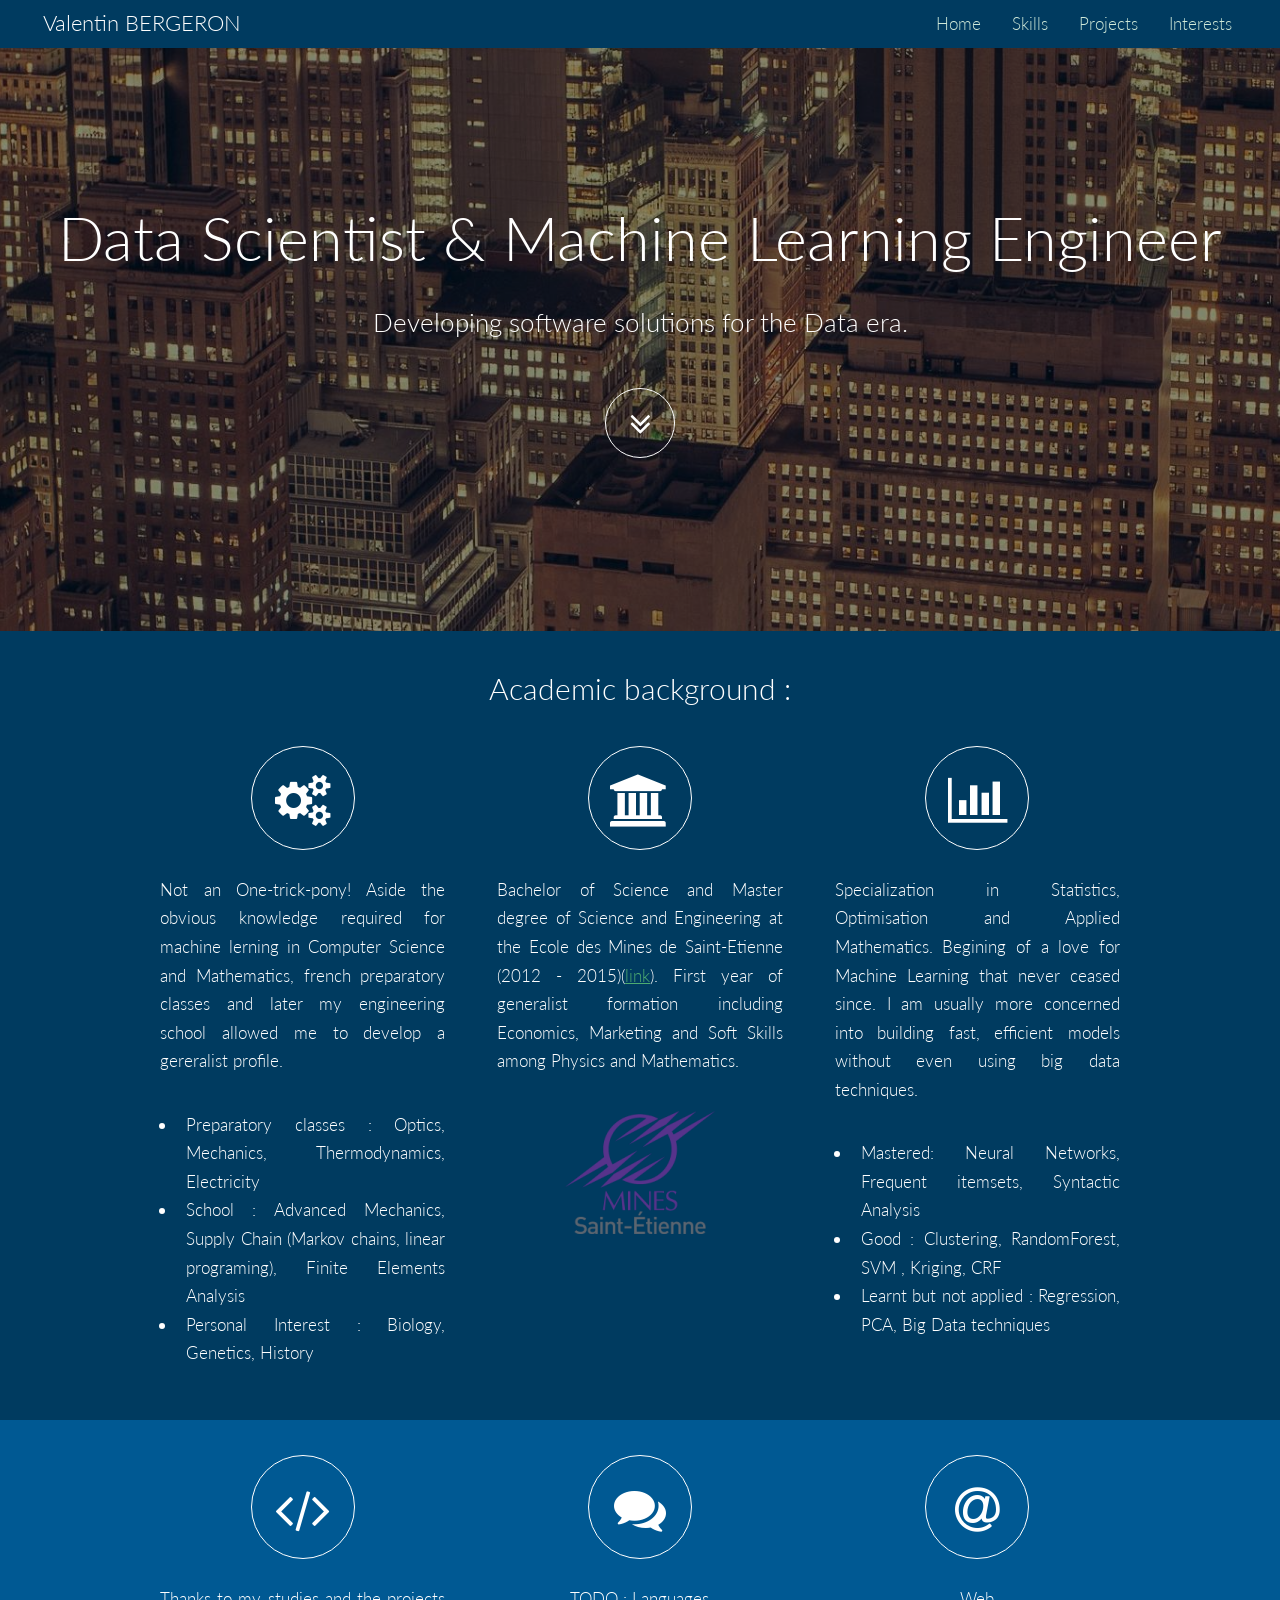
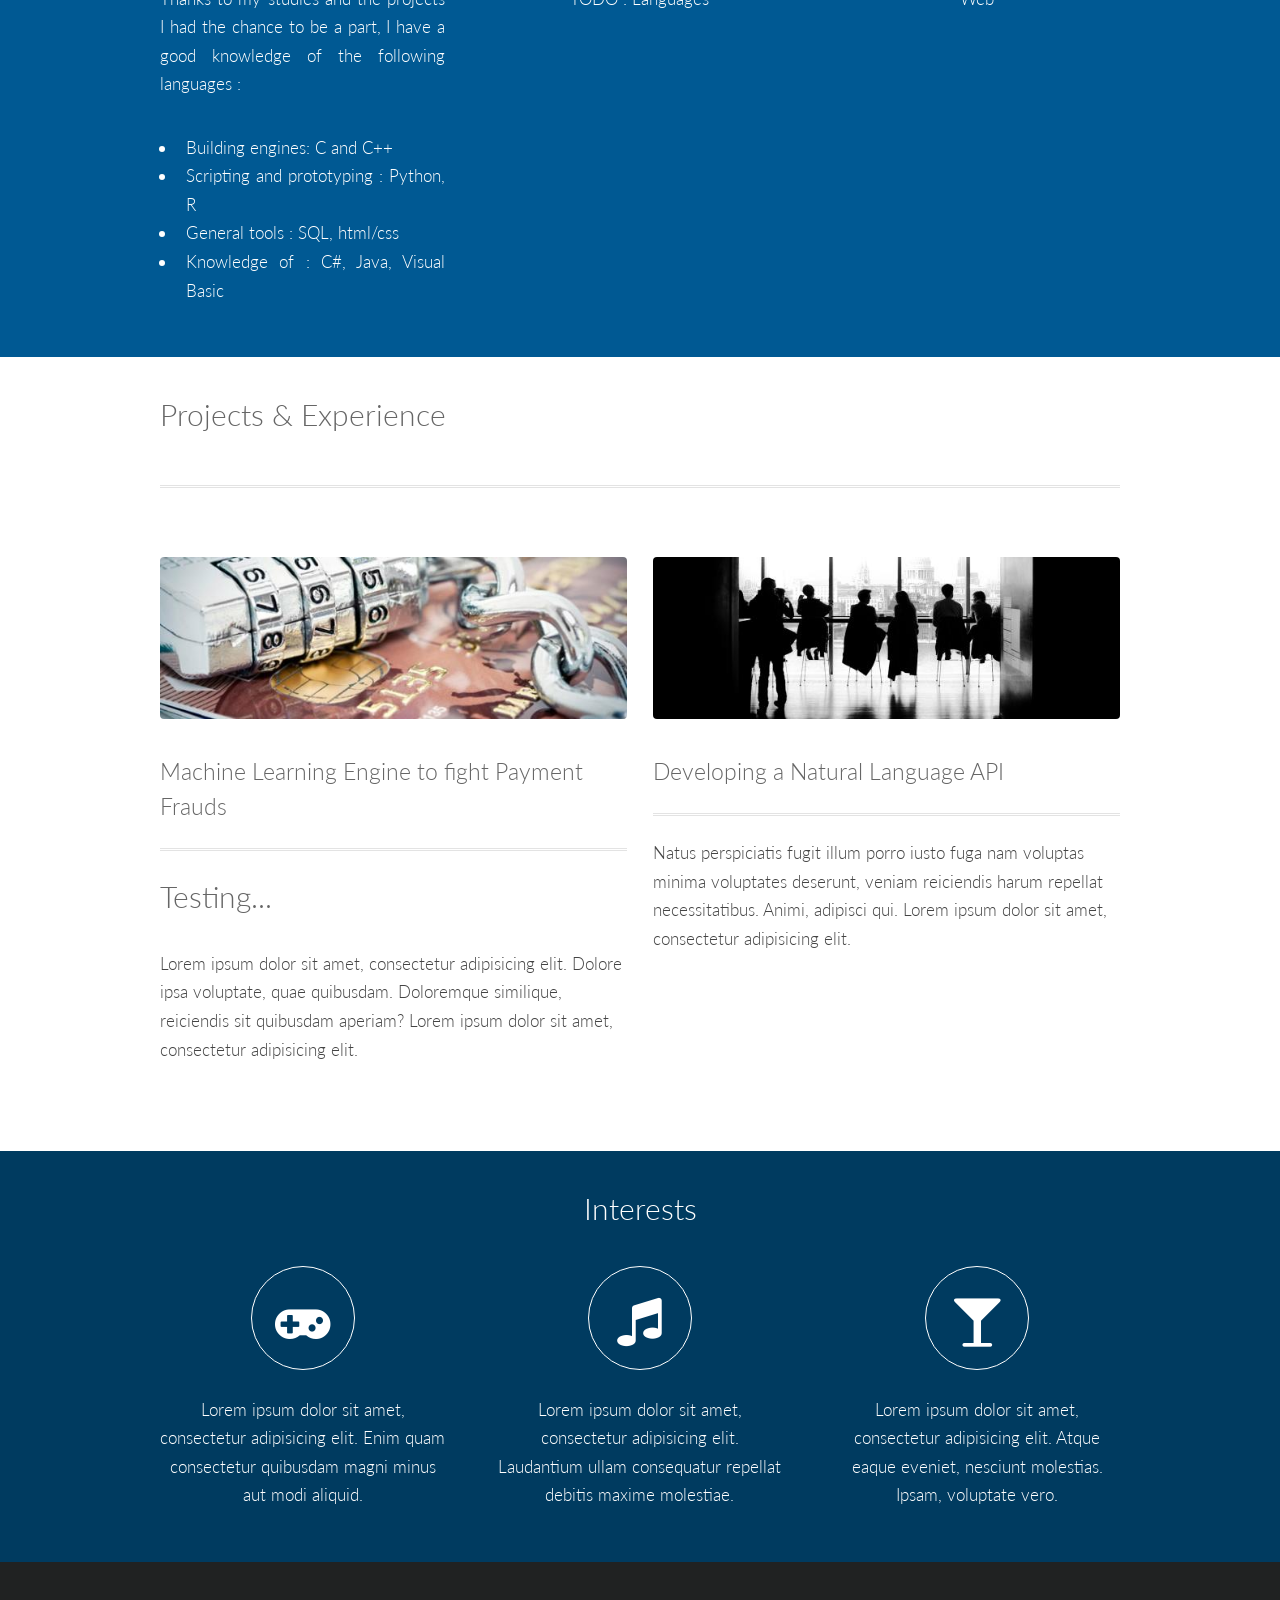
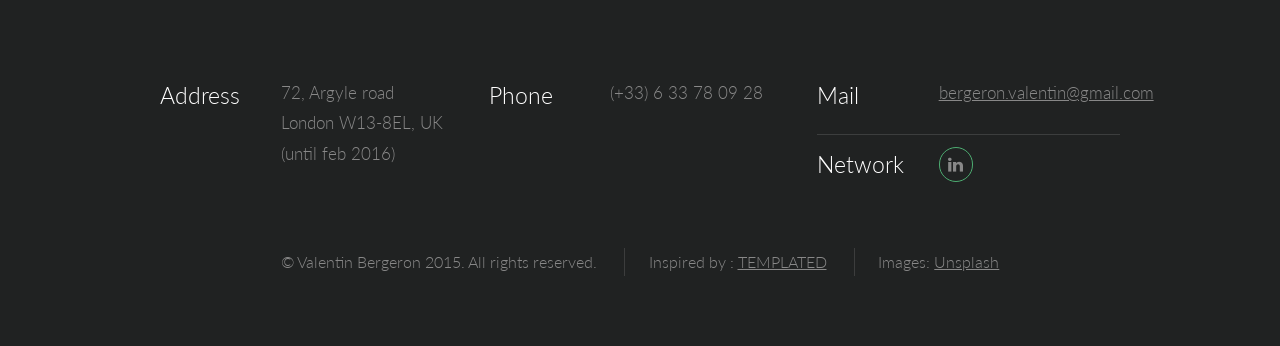
==== commit 5d511de5: "testing subtitle" ====
--- a/index.html
+++ b/index.html
@@ -81,7 +81,7 @@
 							<ul>
 								<li>Mastered: Neural Networks, Frequent itemsets, Syntactic Analysis</li>
 								<li>Good : Clustering, RandomForest, SVM , Kriging, CRF</li>
-								<li>Non applied : Regression, PCA, Big Data techniques
+								<li>Learnt but not applied : Regression, PCA, Big Data techniques
 							</ul>
 							</p></div>
 						</section>
@@ -94,7 +94,7 @@
 						<section class="4u 12u$(small)">
 							<i class="icon big rounded fa-code"></i>
 							<div align="justify"><p>
-							Thanks to my studies and the projects I had the chance to be a part in the past, I have a good knowledge of the following languages :
+							Thanks to my studies and the projects I had the chance to be a part, I have a good knowledge of the following languages :
 							<ul>
 								<li>Building engines: C and C++</li>
 								<li>Scripting and prototyping : Python, R</li>
@@ -124,6 +124,7 @@
 						<section class="feature 6u 12u$(small)">
 							<img class="image fit" src="images/pic01.jpg" alt="" />
 							<h3 class="title">Machine Learning Engine to fight Payment Frauds</h3>
+							<h2>Testing...</h2>
 							<p>Lorem ipsum dolor sit amet, consectetur adipisicing elit. Dolore ipsa voluptate, quae quibusdam. Doloremque similique, reiciendis sit quibusdam aperiam? Lorem ipsum dolor sit amet, consectetur adipisicing elit.</p>
 						</section>
 						<section class="feature 6u$ 12u$(small)">
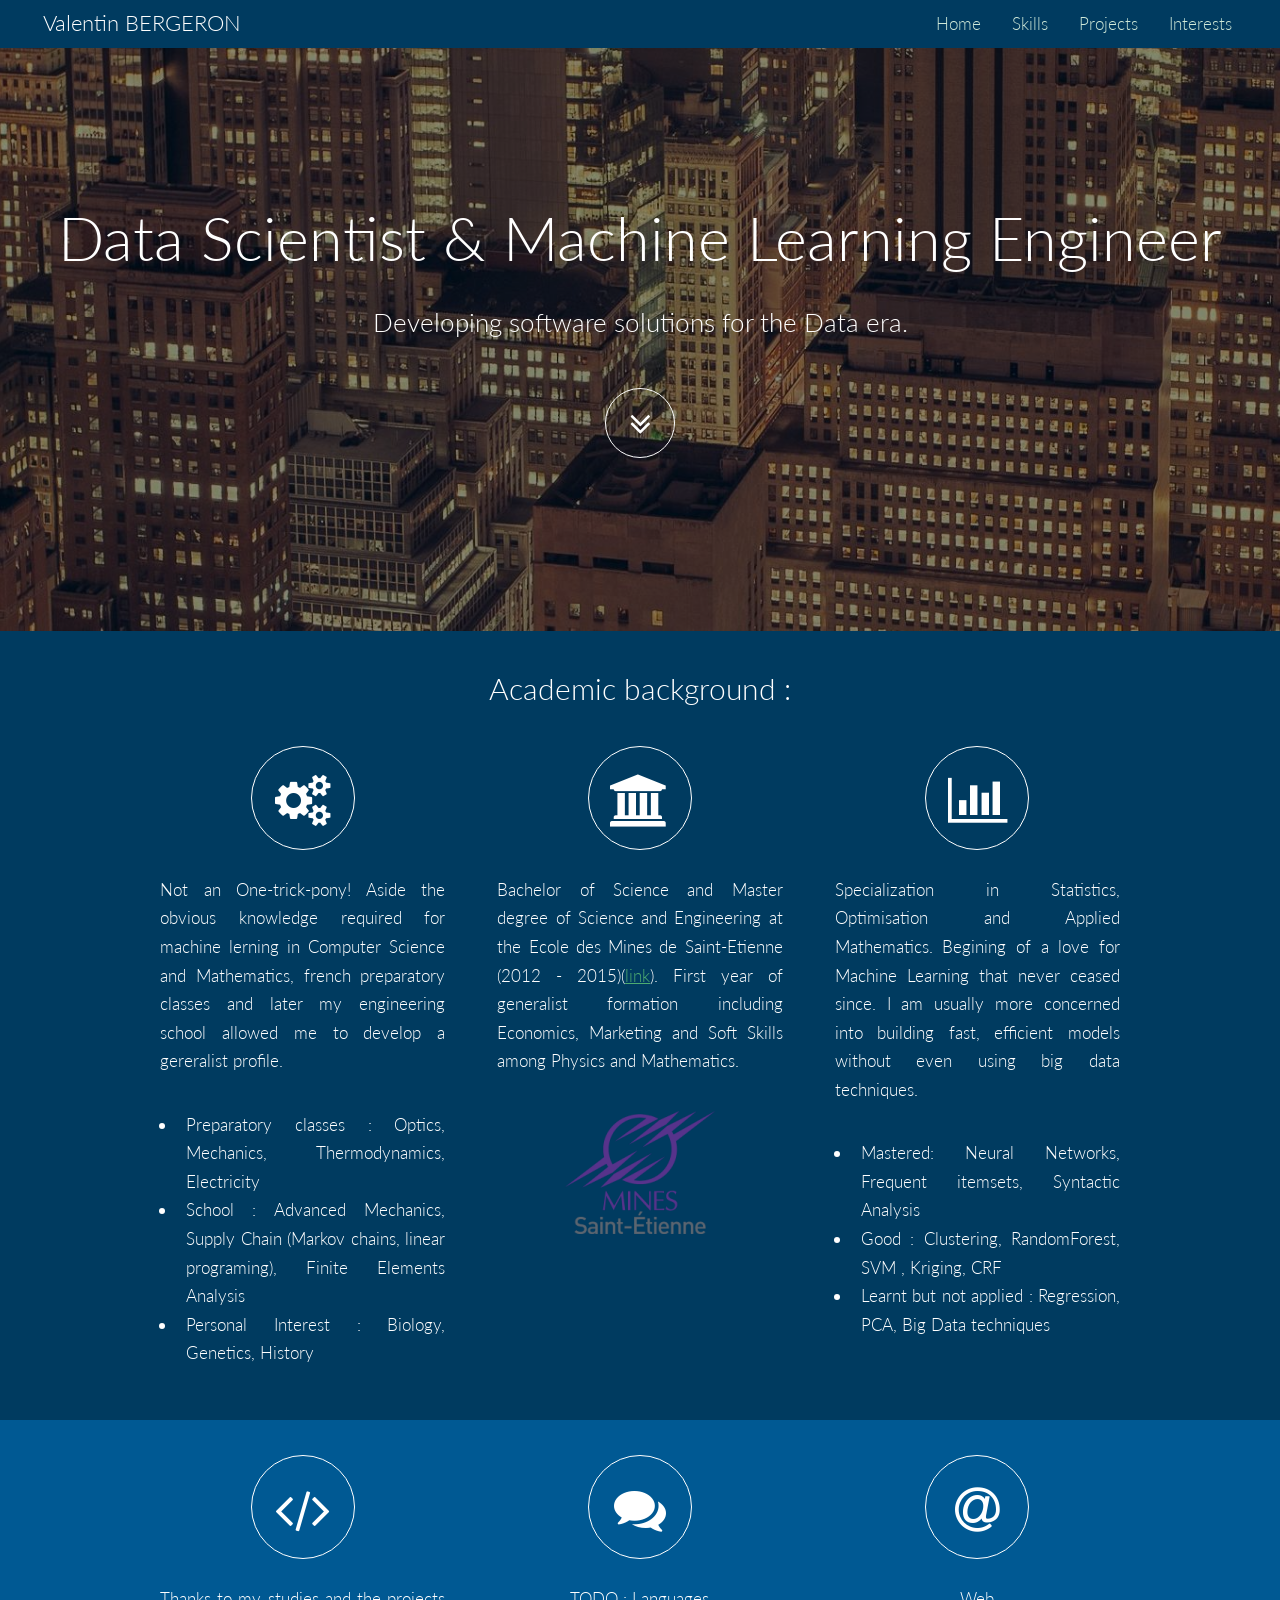
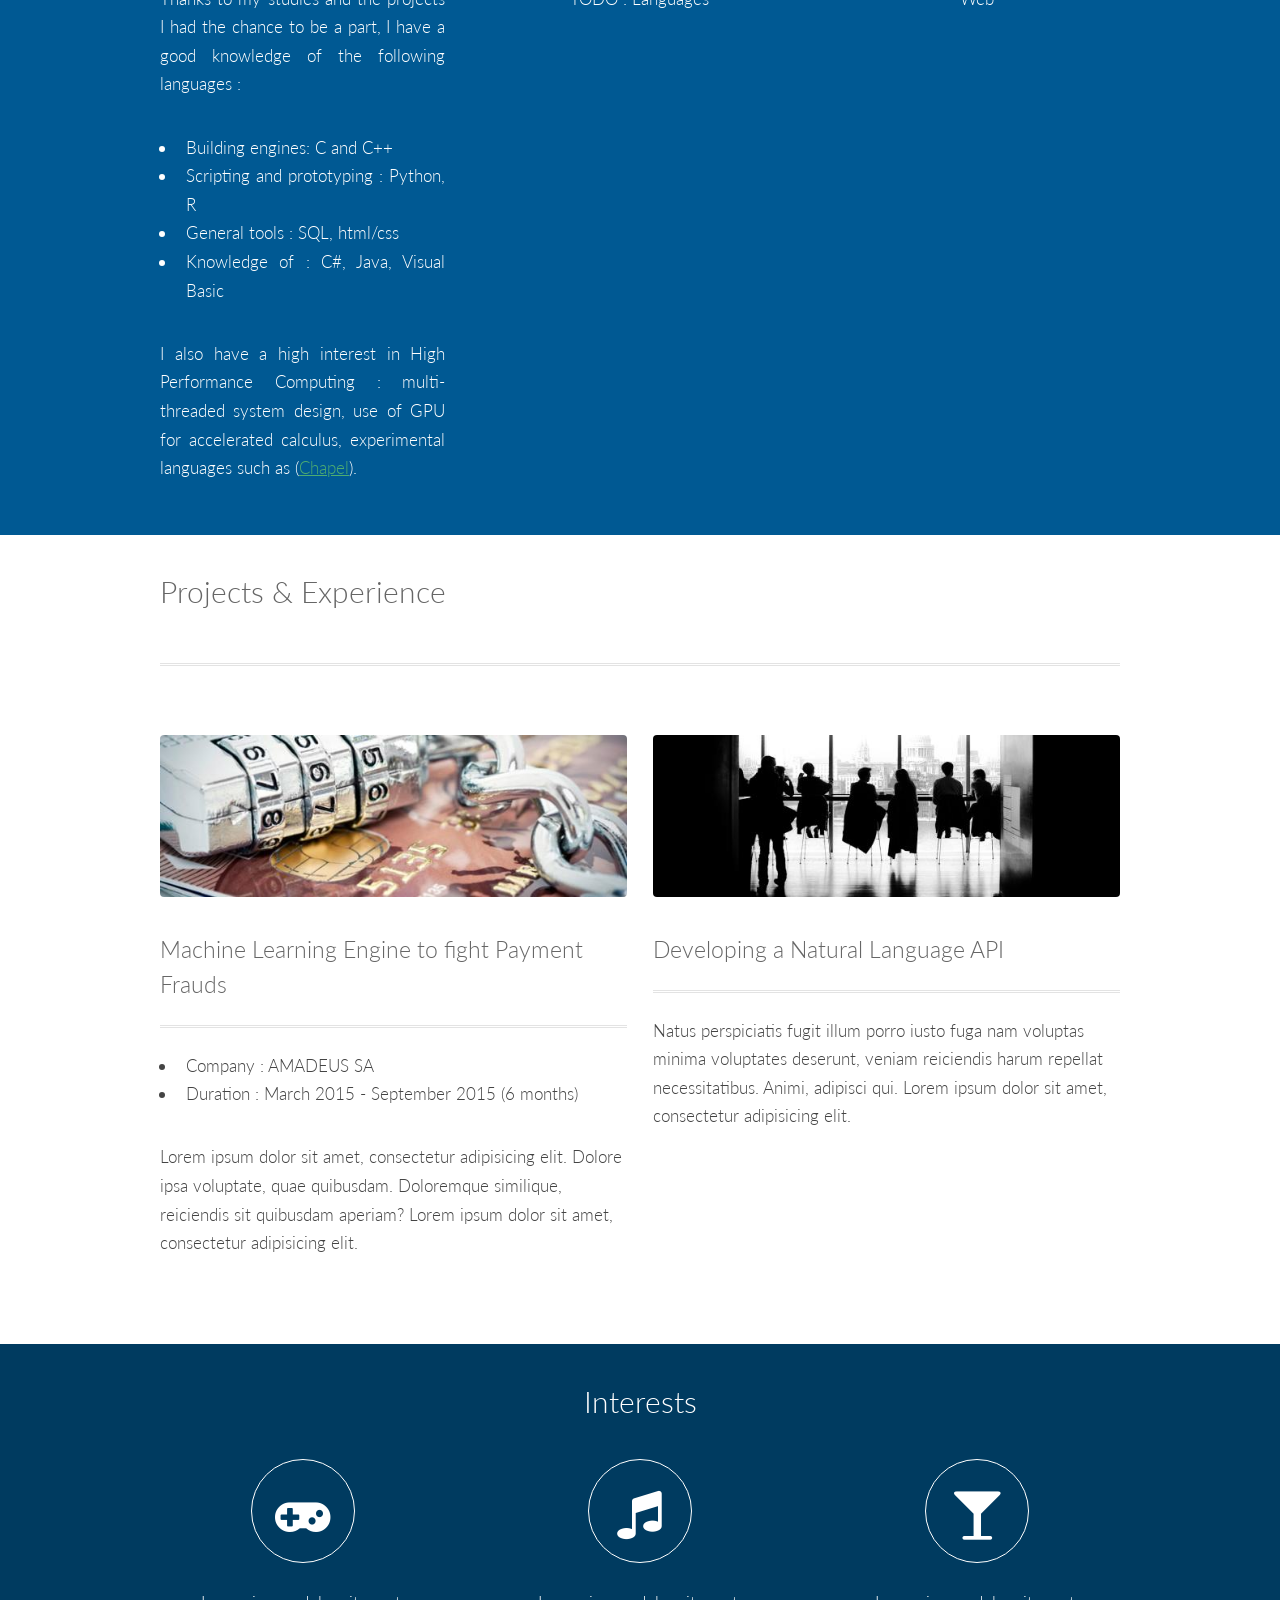
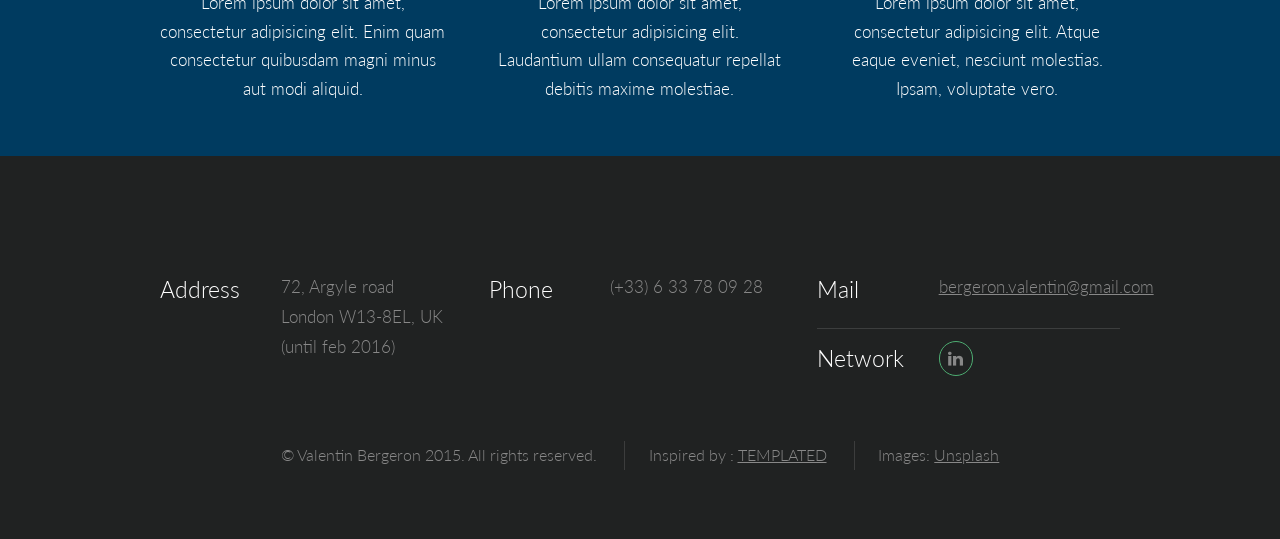
==== commit 1975b426: "testing subtitle" ====
--- a/index.html
+++ b/index.html
@@ -101,6 +101,9 @@
 								<li>General tools : SQL, html/css
 								<li>Knowledge of : C#, Java, Visual Basic</li>
 							</ul>
+							I also have a high interest in High Performance Computing :
+							multi-threaded system design, use of GPU for accelerated calculus,
+							experimental languages such as (<a href="http://chapel.cray.com/">Chapel</a>).
 							</p></div>
 						</section>
 						<section class="4u 12u$(small)">
@@ -124,7 +127,10 @@
 						<section class="feature 6u 12u$(small)">
 							<img class="image fit" src="images/pic01.jpg" alt="" />
 							<h3 class="title">Machine Learning Engine to fight Payment Frauds</h3>
-							<h2>Testing...</h2>
+							<ul>
+								<li>Company : AMADEUS SA</li>
+								<li>Duration : March 2015 - September 2015 (6 months)</li>
+							</ul>
 							<p>Lorem ipsum dolor sit amet, consectetur adipisicing elit. Dolore ipsa voluptate, quae quibusdam. Doloremque similique, reiciendis sit quibusdam aperiam? Lorem ipsum dolor sit amet, consectetur adipisicing elit.</p>
 						</section>
 						<section class="feature 6u$ 12u$(small)">
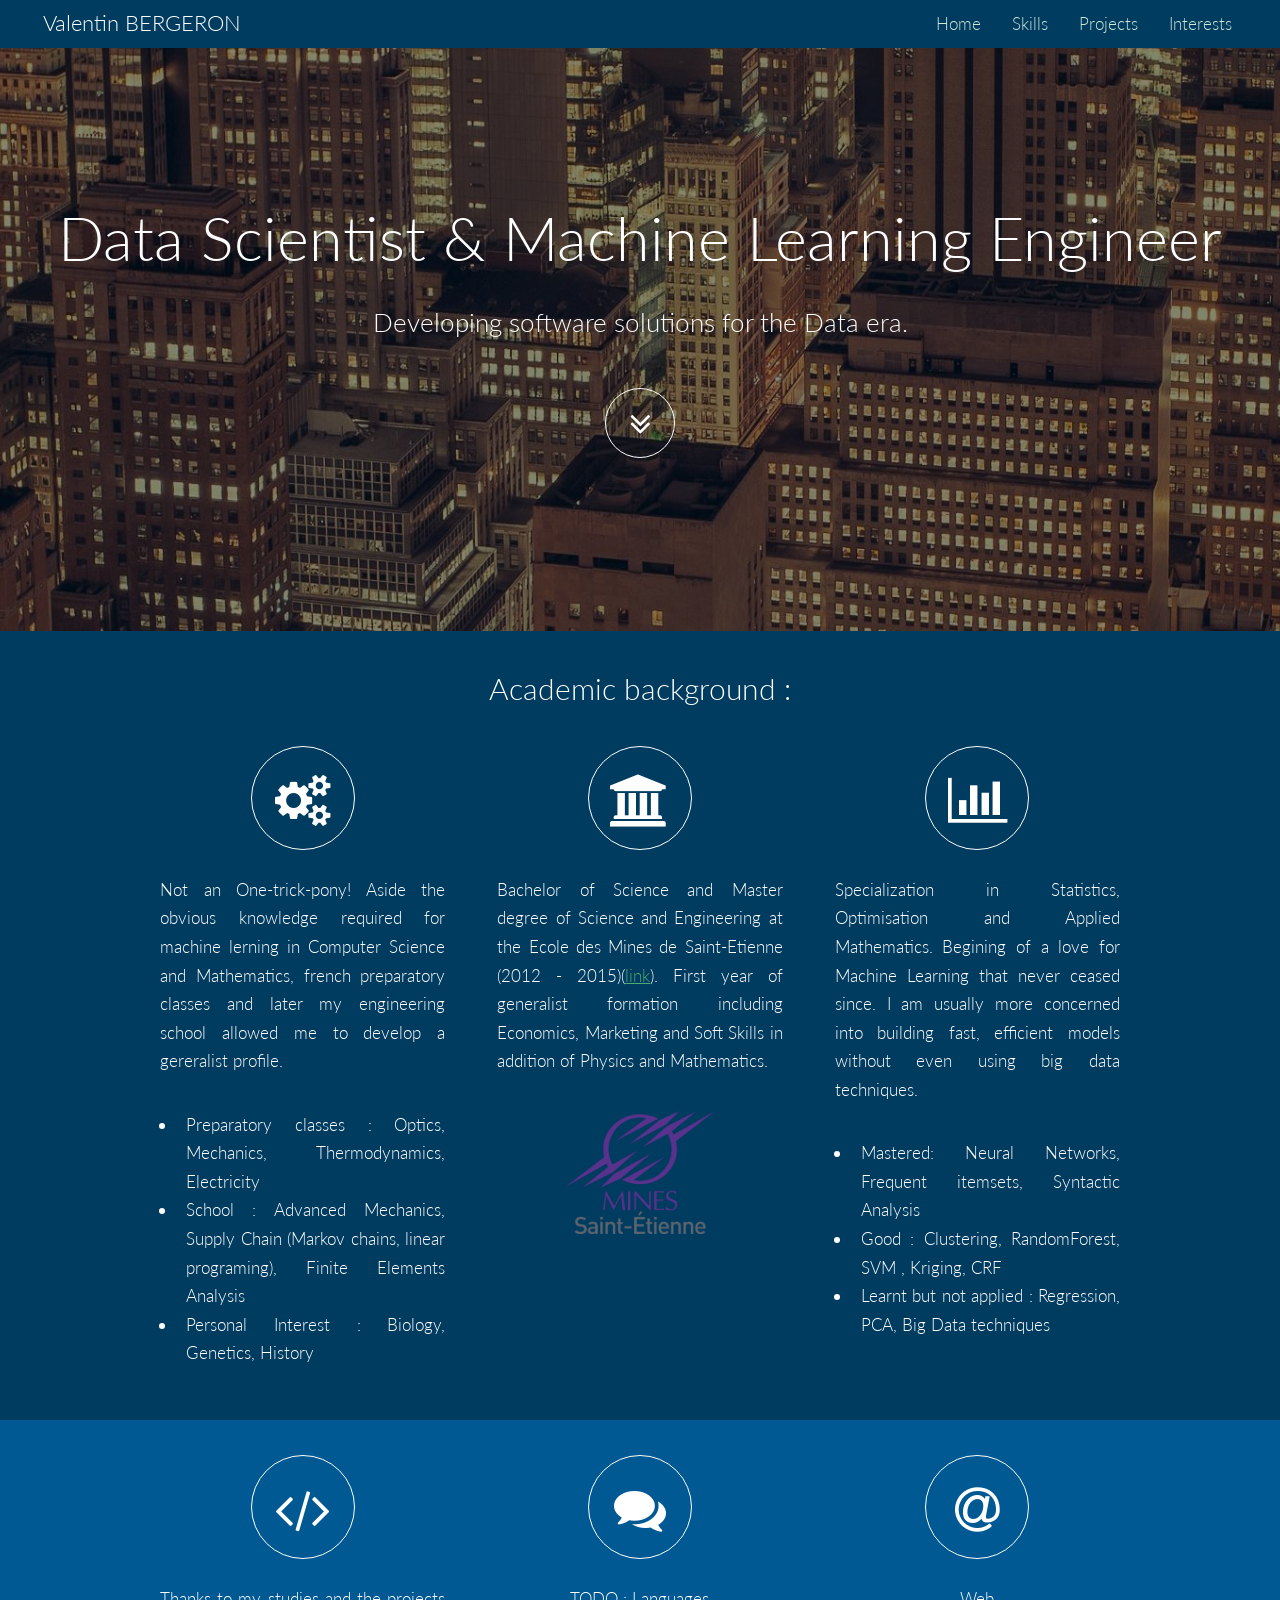
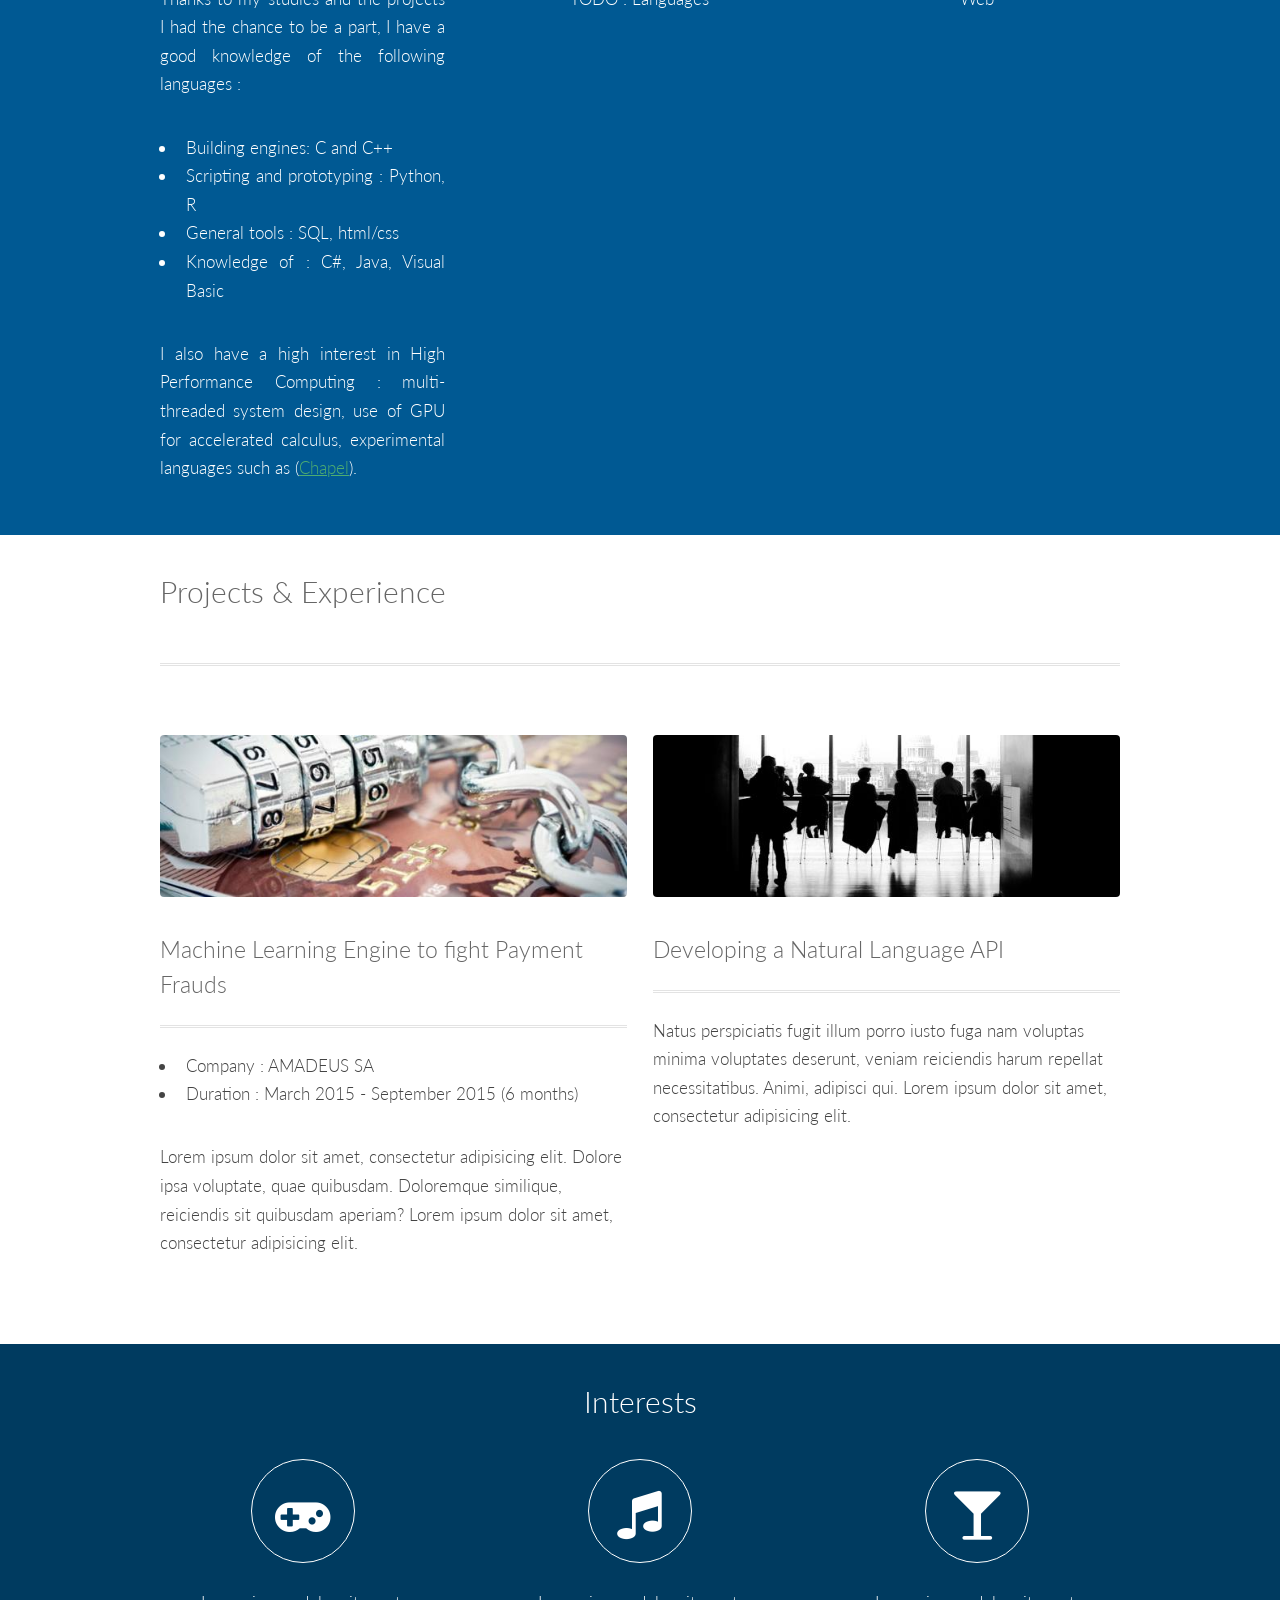
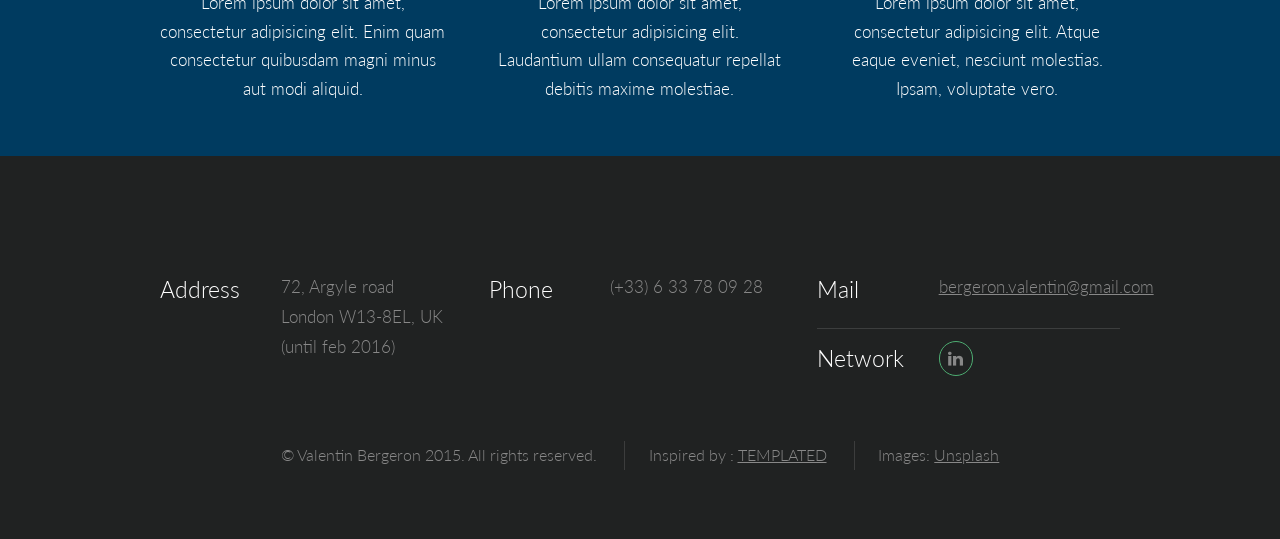
==== commit dd379378: "final phase inc." ====
--- a/index.html
+++ b/index.html
@@ -69,7 +69,7 @@
 						</section>
 						<section class="4u 12u$(small)">
 							<i class="icon big rounded fa-university"></i>
-							<div align="justify"><p>Bachelor of Science and Master degree of Science and Engineering at the Ecole des Mines de Saint-Etienne (2012 - 2015)(<a href="http://www.mines-stetienne.fr/fr">link</a>). First year of generalist formation including Economics, Marketing and Soft Skills among Physics and Mathematics.
+							<div align="justify"><p>Bachelor of Science and Master degree of Science and Engineering at the Ecole des Mines de Saint-Etienne (2012 - 2015)(<a href="http://www.mines-stetienne.fr/fr">link</a>). First year of generalist formation including Economics, Marketing and Soft Skills in addition of Physics and Mathematics.
 							<div align="center">
 								<img src="images/emse.png" />
 							</div>
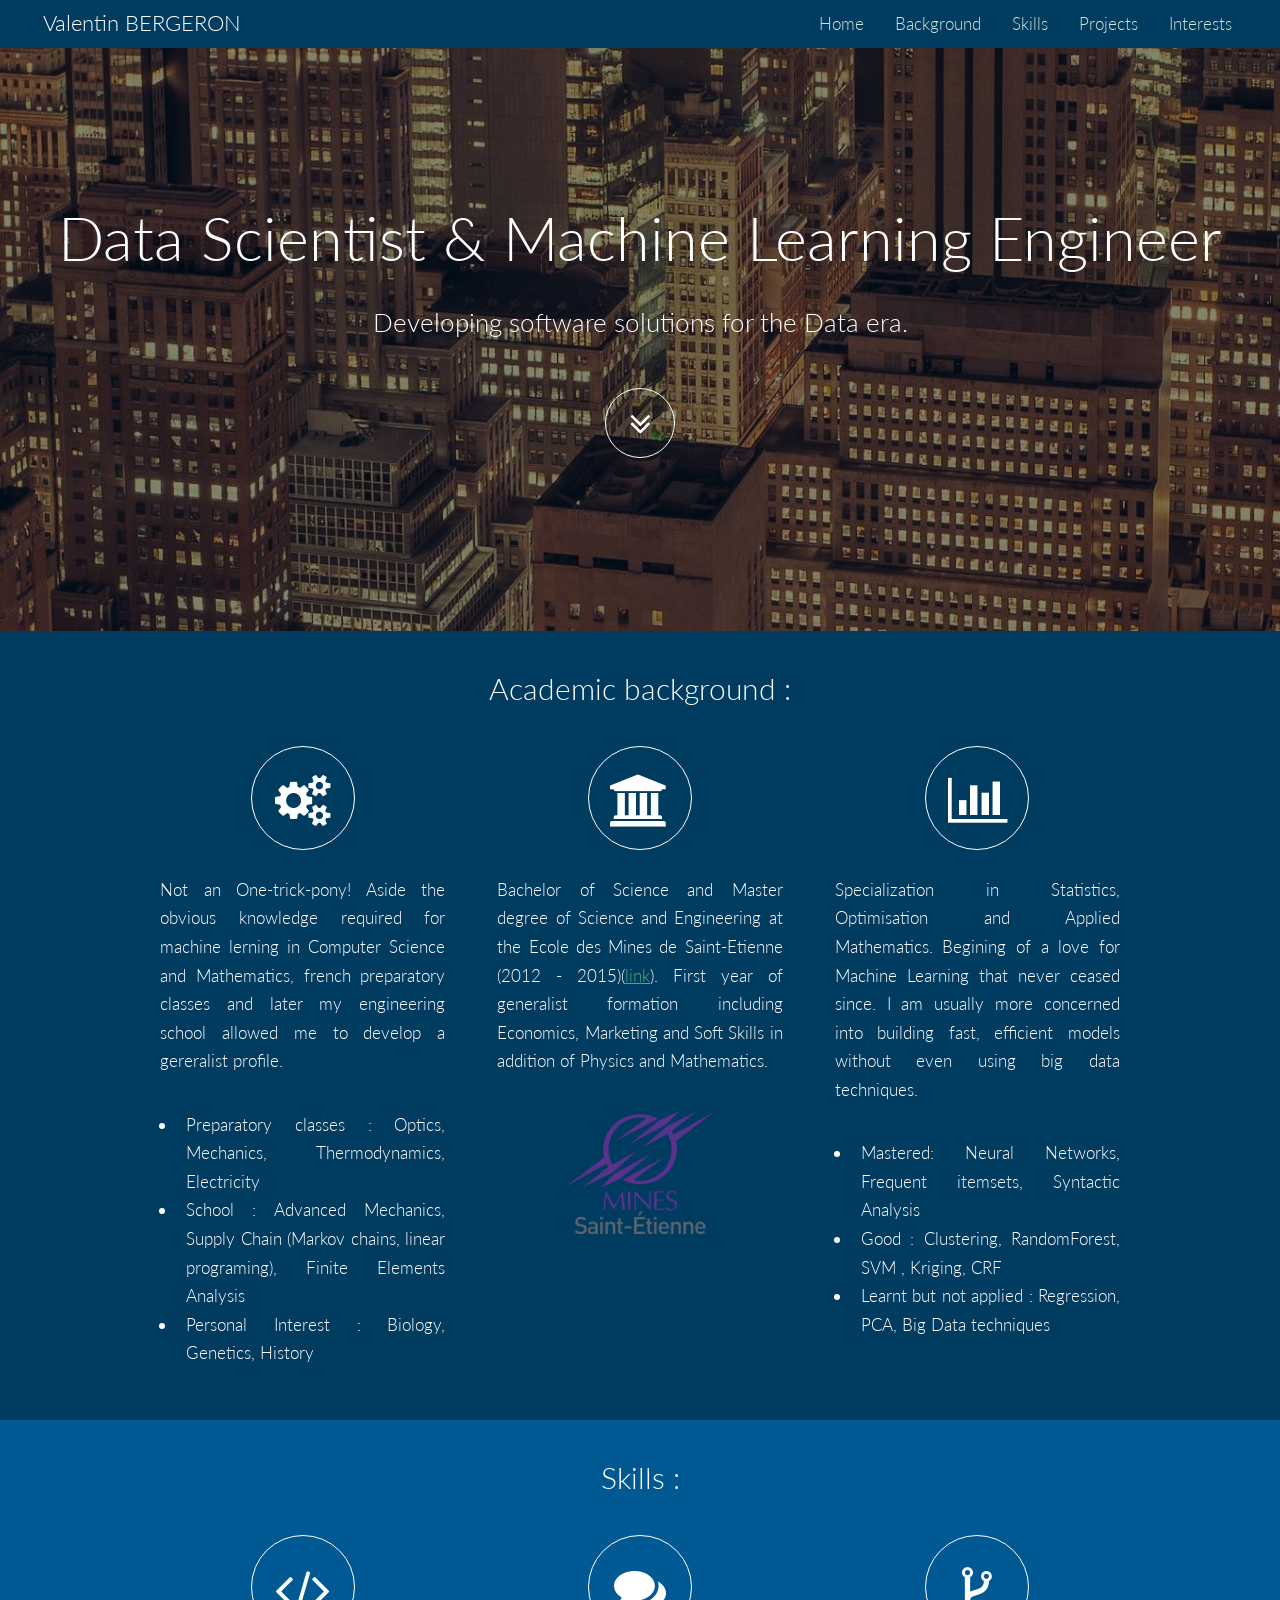
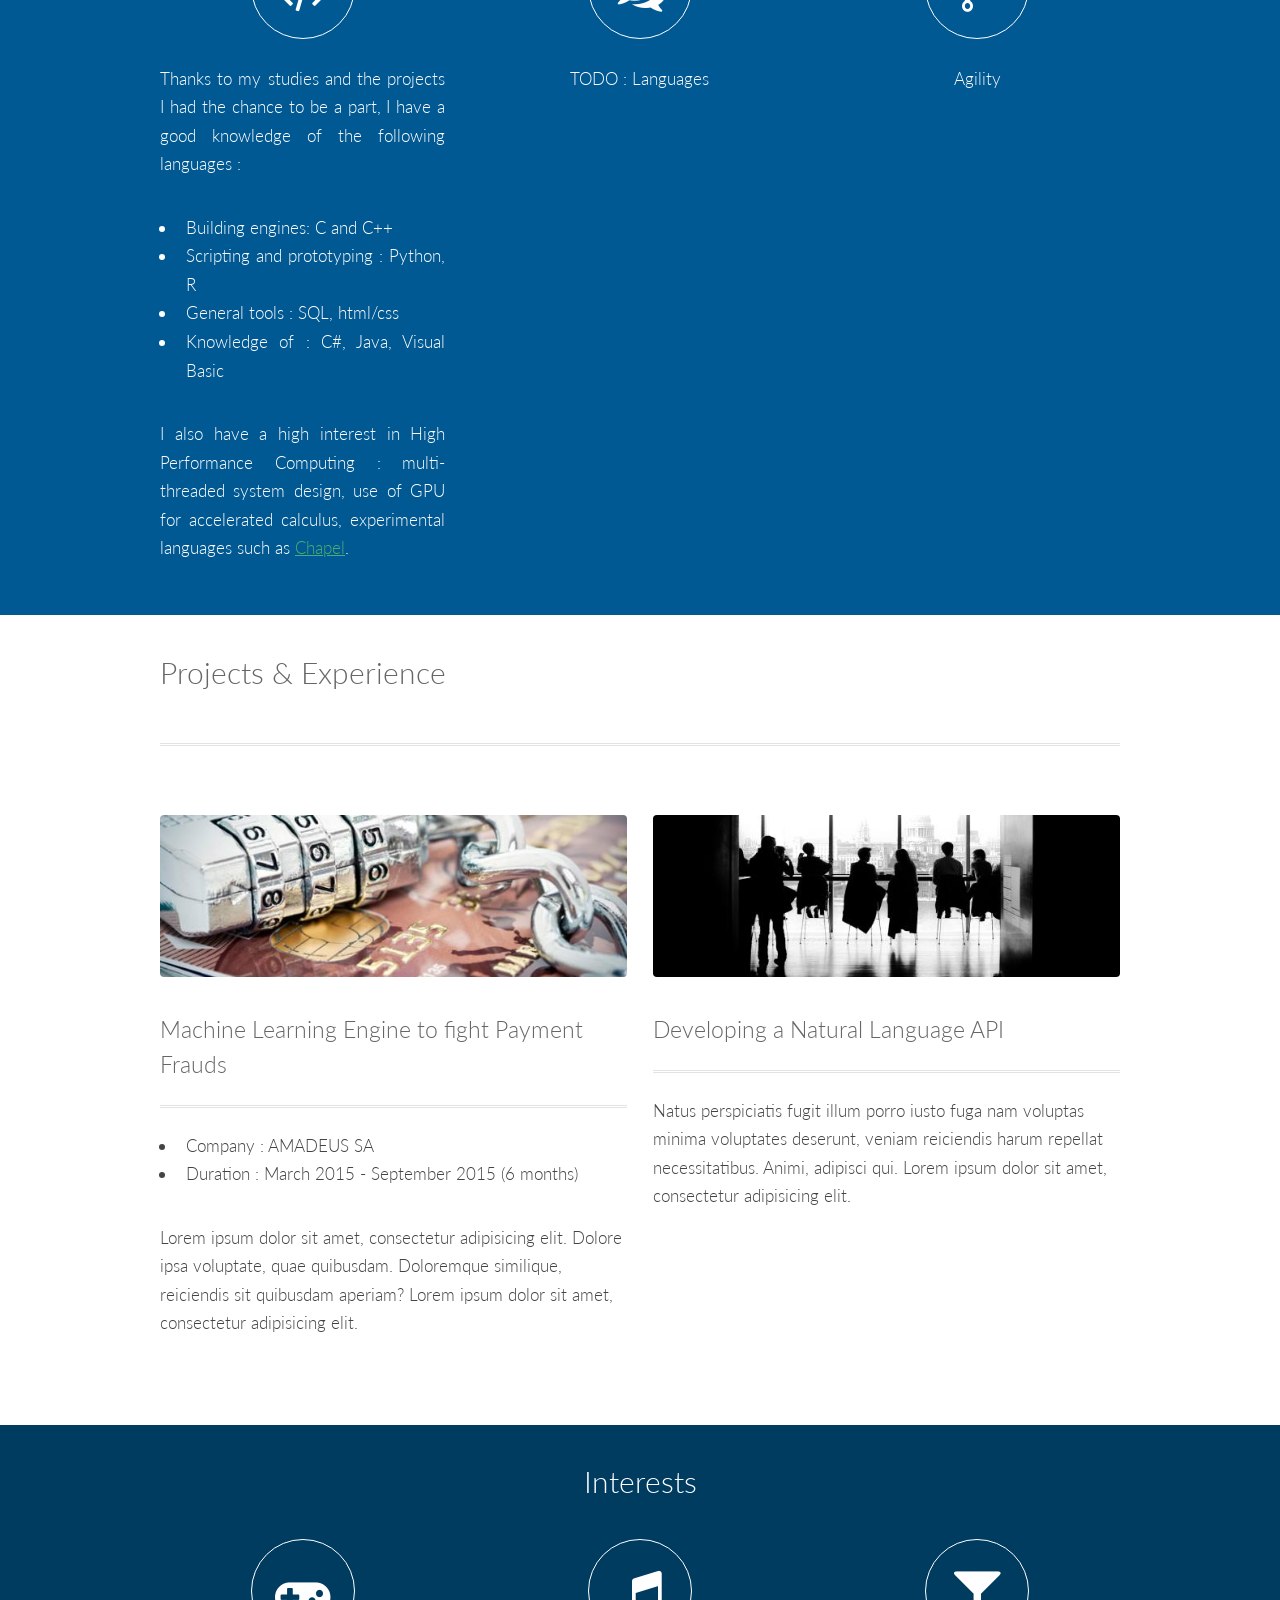
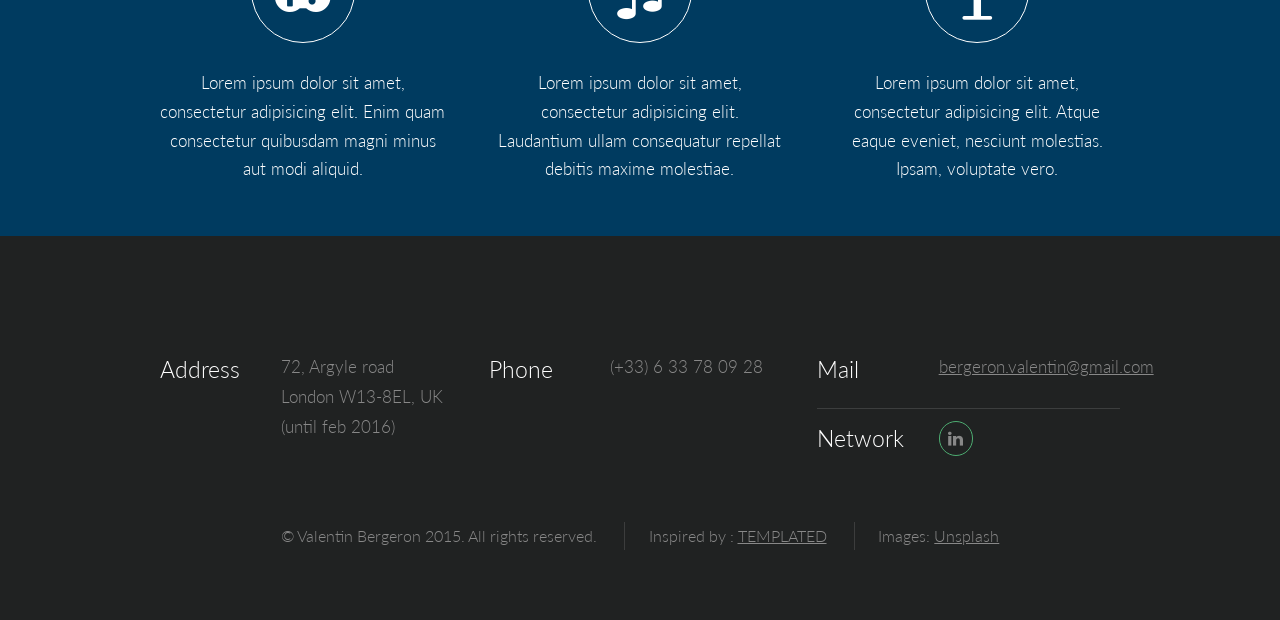
==== commit 99ea6404: "background tab" ====
--- a/index.html
+++ b/index.html
@@ -32,6 +32,7 @@
 				<nav id="nav">
 					<ul>
 						<li><a href="#top"> Home </a></li>
+						<li><a href="#Background"> Background </a></li>
 						<li><a href="#Skills"> Skills </a></li>
 						<li><a href="#Projects">Projects</a></li>
 						<li><a href="#Interests">Interests</a></li>
@@ -45,13 +46,13 @@
 				<p>Developing software solutions for the Data era.</p>
 				<ul class="actions">
 					<li>
-						<a href="#Skills" class="icon medium rounded fa-angle-double-down"> </a>
+						<a href="#Background" class="icon medium rounded fa-angle-double-down"> </a>
 					</li>
 				</ul>
 			</section>
 
 		<!-- One -->
-			<section id="Skills" class="wrapper style1 align-center ">
+			<section id="Background" class="wrapper style1 align-center ">
 				<div class="container">
 					<header>
 						<h2>Academic background :</h2>
@@ -90,6 +91,9 @@
 			</section>
 			<section id="Skills" class="wrapper style1b align-center ">
 				<div class="container">
+					<header>
+						<h2>Skills :</h2>
+					</header>
 					<div class="row 200%">
 						<section class="4u 12u$(small)">
 							<i class="icon big rounded fa-code"></i>
@@ -103,7 +107,7 @@
 							</ul>
 							I also have a high interest in High Performance Computing :
 							multi-threaded system design, use of GPU for accelerated calculus,
-							experimental languages such as (<a href="http://chapel.cray.com/">Chapel</a>).
+							experimental languages such as <a href="http://chapel.cray.com/">Chapel</a>.
 							</p></div>
 						</section>
 						<section class="4u 12u$(small)">
@@ -111,8 +115,8 @@
 							<p>TODO : Languages</p>
 						</section>
 						<section class="4u$ 12u$(small)">
-							<i class="icon big rounded fa-at"></i>
-							<p>Web</p>
+							<i class="icon big rounded fa-code-fork"></i>
+							<p>Agility</p>
 						</section>
 					</div>
 				</div>
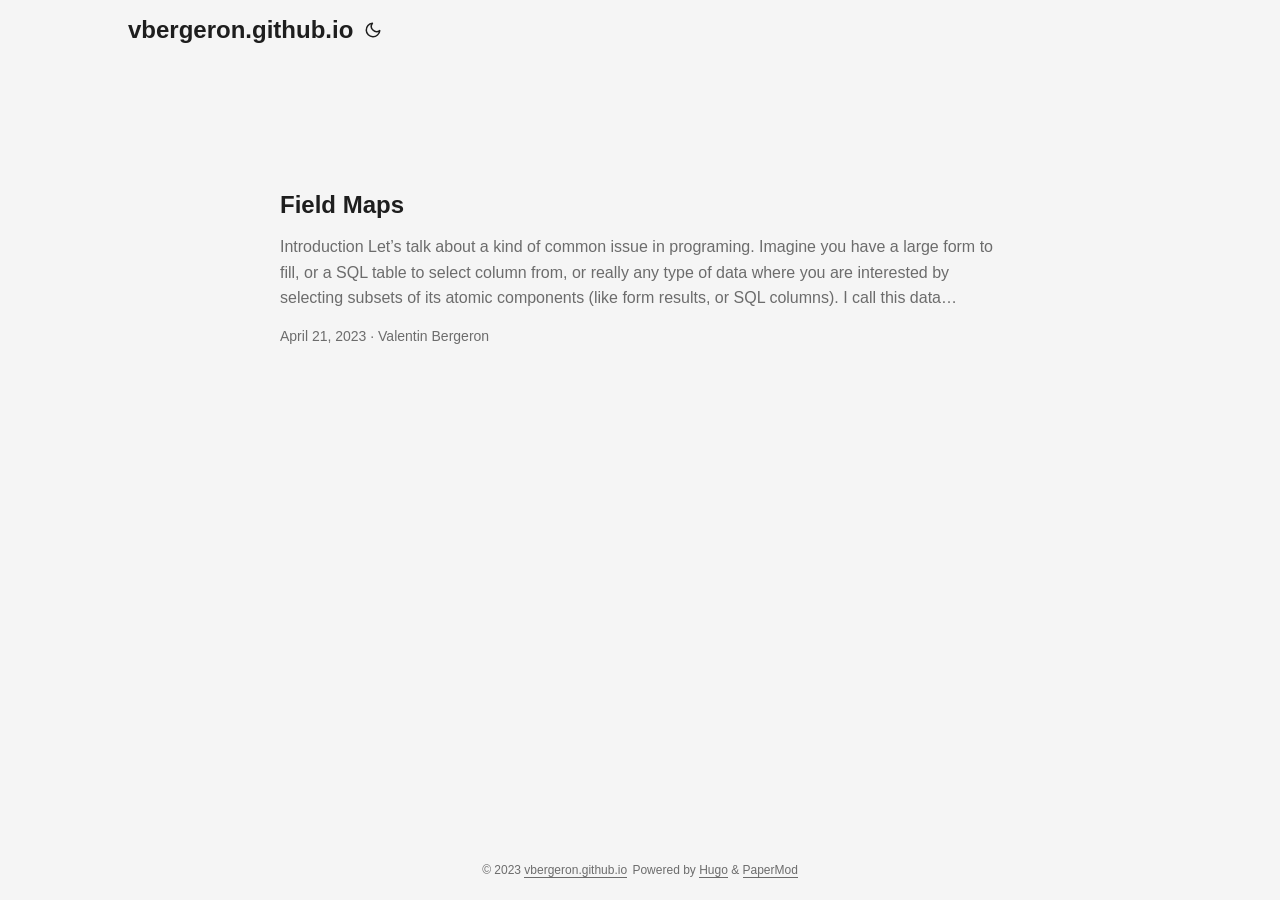
==== commit 91d8688d: "0001-fieldmaps" ====
--- a/index.html
+++ b/index.html
@@ -1,215 +1,211 @@
 <!DOCTYPE html>
-<!--
-	Interphase by TEMPLATED
-	templated.co @templatedco
-	Released for free under the Creative Commons Attribution 3.0 license (templated.co/license)
--->
-<html lang="en">
-	<head>
-		<meta charset="UTF-8">
-		<title>Valentin Bergeron</title>
-		<meta http-equiv="content-type" content="text/html; charset=utf-8" />
-		<meta name="description" content="" />
-		<meta name="keywords" content="" />
-		<!--[if lte IE 8]><script src="css/ie/html5shiv.js"></script><![endif]-->
-		<script src="js/jquery.min.js"></script>
-		<script src="js/skel.min.js"></script>
-		<script src="js/skel-layers.min.js"></script>
-		<script src="js/init.js"></script>
-		<script src="js/scroll.js"></script>
-		<noscript>
-			<link rel="stylesheet" href="css/skel.css" />
-			<link rel="stylesheet" href="css/style.css" />
-			<link rel="stylesheet" href="css/style-xlarge.css" />
-		</noscript>
-		<!--[if lte IE 8]><link rel="stylesheet" href="css/ie/v8.css" /><![endif]-->
-	</head>
-	<body id="top" class="landing">
-
-		<!-- Header -->
-			<header id="header">
-				<h1><a href="#footer">Valentin BERGERON</a></h1>
-				<nav id="nav">
-					<ul>
-						<li><a href="#top"> Home </a></li>
-						<li><a href="#Background"> Background </a></li>
-						<li><a href="#Skills"> Skills </a></li>
-						<li><a href="#Projects">Projects</a></li>
-						<li><a href="#Interests">Interests</a></li>
-					</ul>
-				</nav>
-			</header>
-
-		<!-- Banner -->
-			<section id="banner">
-				<h2>Data Scientist &amp; Machine Learning Engineer</h2>
-				<p>Developing software solutions for the Data era.</p>
-				<ul class="actions">
-					<li>
-						<a href="#Background" class="icon medium rounded fa-angle-double-down"> </a>
-					</li>
-				</ul>
-			</section>
-
-		<!-- One -->
-			<section id="Background" class="wrapper style1 align-center ">
-				<div class="container">
-					<header>
-						<h2>Academic background :</h2>
-					</header>
-					<div class="row 200%">
-						<section class="4u 12u$(small)">
-							<i class="icon big rounded fa-gears"></i>
-							<div align="justify"><p>Not an One-trick-pony! Aside the obvious knowledge required for machine lerning in Computer Science and Mathematics, french preparatory classes and later my engineering school allowed me to develop a gereralist profile.
-							<ul>
-								<li>Preparatory classes : Optics, Mechanics, Thermodynamics, Electricity</li>
-								<li>School : Advanced Mechanics, Supply Chain (Markov chains, linear programing), Finite Elements Analysis</li>
-								<li>Personal Interest : Biology, Genetics, History</li>
-							</ul>
-						</p></div>
-						</section>
-						<section class="4u 12u$(small)">
-							<i class="icon big rounded fa-university"></i>
-							<div align="justify"><p>Bachelor of Science and Master degree of Science and Engineering at the Ecole des Mines de Saint-Etienne (2012 - 2015)(<a href="http://www.mines-stetienne.fr/fr">link</a>). First year of generalist formation including Economics, Marketing and Soft Skills in addition of Physics and Mathematics.
-							<div align="center">
-								<img src="images/emse.png" />
-							</div>
-							</p></div>
-						</section>
-						<section class="4u$ 12u$(small)">
-							<i class="icon big rounded fa-bar-chart"></i>
-							<div align="justify"><p>Specialization in Statistics, Optimisation and Applied Mathematics. Begining of a love for Machine Learning that never ceased since. I am usually more concerned into building fast, efficient models without even using big data techniques.
-							<ul>
-								<li>Mastered: Neural Networks, Frequent itemsets, Syntactic Analysis</li>
-								<li>Good : Clustering, RandomForest, SVM , Kriging, CRF</li>
-								<li>Learnt but not applied : Regression, PCA, Big Data techniques
-							</ul>
-							</p></div>
-						</section>
-					</div>
-				</div>
-			</section>
-			<section id="Skills" class="wrapper style1b align-center ">
-				<div class="container">
-					<header>
-						<h2>Skills :</h2>
-					</header>
-					<div class="row 200%">
-						<section class="4u 12u$(small)">
-							<i class="icon big rounded fa-code"></i>
-							<div align="justify"><p>
-							Thanks to my studies and the projects I had the chance to be a part, I have a good knowledge of the following languages :
-							<ul>
-								<li>Building engines: C and C++</li>
-								<li>Scripting and prototyping : Python, R</li>
-								<li>General tools : SQL, html/css
-								<li>Knowledge of : C#, Java, Visual Basic</li>
-							</ul>
-							I also have a high interest in High Performance Computing :
-							multi-threaded system design, use of GPU for accelerated calculus,
-							experimental languages such as <a href="http://chapel.cray.com/">Chapel</a>.
-							</p></div>
-						</section>
-						<section class="4u 12u$(small)">
-							<i class="icon big rounded fa-comments"></i>
-							<p>TODO : Languages</p>
-						</section>
-						<section class="4u$ 12u$(small)">
-							<i class="icon big rounded fa-code-fork"></i>
-							<p>Agility</p>
-						</section>
-					</div>
-				</div>
-			</section>
-			<!-- Two -->
-			<section id="Projects" class="wrapper style2 align-left">
-				<div class="container">
-					<header>
-						<h2>Projects &amp; Experience</h2>
-					</header>
-					<div class="row">
-						<section class="feature 6u 12u$(small)">
-							<img class="image fit" src="images/pic01.jpg" alt="" />
-							<h3 class="title">Machine Learning Engine to fight Payment Frauds</h3>
-							<ul>
-								<li>Company : AMADEUS SA</li>
-								<li>Duration : March 2015 - September 2015 (6 months)</li>
-							</ul>
-							<p>Lorem ipsum dolor sit amet, consectetur adipisicing elit. Dolore ipsa voluptate, quae quibusdam. Doloremque similique, reiciendis sit quibusdam aperiam? Lorem ipsum dolor sit amet, consectetur adipisicing elit.</p>
-						</section>
-						<section class="feature 6u$ 12u$(small)">
-							<img class="image fit" src="images/pic02.jpg" alt="" />
-							<h3 class="title">Developing a Natural Language API</h3>
-							<p>Natus perspiciatis fugit illum porro iusto fuga nam voluptas minima voluptates deserunt, veniam reiciendis harum repellat necessitatibus. Animi, adipisci qui. Lorem ipsum dolor sit amet, consectetur adipisicing elit.</p>
-						</section>
-					</div>
-				</div>
-			</section>
-			<!-- Three -->
-			<section id="Interests" class="wrapper style1 align-center ">
-				<div class="container">
-					<header>
-						<h2>Interests</h2>
-					</header>
-					<div class="row 200%">
-						<section class="4u 12u$(small)">
-							<i class="icon big rounded fa-gamepad"></i>
-							<p>Lorem ipsum dolor sit amet, consectetur adipisicing elit. Enim quam consectetur quibusdam magni minus aut modi aliquid.</p>
-						</section>
-						<section class="4u 12u$(small)">
-							<i class="icon big rounded fa-music"></i>
-							<p>Lorem ipsum dolor sit amet, consectetur adipisicing elit. Laudantium ullam consequatur repellat debitis maxime molestiae.</p>
-						</section>
-						<section class="4u$ 12u$(small)">
-							<i class="icon big rounded fa-glass"></i>
-							<p>Lorem ipsum dolor sit amet, consectetur adipisicing elit. Atque eaque eveniet, nesciunt molestias. Ipsam, voluptate vero.</p>
-						</section>
-					</div>
-				</div>
-			</section>
-
-		<!-- Footer -->
-			<footer id="footer">
-				<div class="container">
-					<div class="row">
-						<section class="4u 6u(medium) 12u$(small)">
-								<ul class="tabular">
-									<li>
-										<h3>Address</h3>
-										72, Argyle road<br>
-										London W13-8EL, UK
-										(until feb 2016)
-									</li>
-								</ul>
-						</section>
-						<section class="4u 6u(medium) 12u$(small)">
-							<ul class="tabular">
-								<li>
-									<h3>Phone</h3>
-									(+33) 6 33 78 09 28
-								</li>
-							</ul>
-						</section>
-						<section class="4u 6u$(medium) 12u$(small)">
-							<ul class="tabular">
-								<li>
-									<h3>Mail</h3>
-									<a href="#">bergeron.valentin@gmail.com</a>
-								</li>
-								<li>
-									<h3>Network</h3>
-									<a href="#" class="icon rounded fa-linkedin"><span class="label">LinkedIn</span></a>
-								</li>
-							</ul>	
-						</section>
-					</div>
-					<ul class="copyright">
-						<li>&copy; Valentin Bergeron 2015. All rights reserved.</li>
-						<li>Inspired by : <a href="http://templated.co">TEMPLATED</a></li>
-						<li>Images: <a href="http://unsplash.com">Unsplash</a></li>
-					</ul>
-				</div>
-			</footer>
-
-	</body>
-</html>+<html lang="en" dir="auto">
+
+<head>
+	<meta name="generator" content="Hugo 0.111.3"><meta charset="utf-8">
+<meta http-equiv="X-UA-Compatible" content="IE=edge">
+<meta name="viewport" content="width=device-width, initial-scale=1, shrink-to-fit=no">
+<meta name="robots" content="index, follow">
+<title>vbergeron.github.io</title>
+
+<meta name="description" content="">
+<meta name="author" content="">
+<link rel="canonical" href="http://example.org/">
+<link crossorigin="anonymous" href="/assets/css/stylesheet.3613efbd0b1772781e8f49935e973cae632a7f61471c05b17be155505ccf87b5.css" integrity="sha256-NhPvvQsXcngej0mTXpc8rmMqf2FHHAWxe&#43;FVUFzPh7U=" rel="preload stylesheet" as="style">
+<link rel="icon" href="http://example.org/favicon.ico">
+<link rel="icon" type="image/png" sizes="16x16" href="http://example.org/favicon-16x16.png">
+<link rel="icon" type="image/png" sizes="32x32" href="http://example.org/favicon-32x32.png">
+<link rel="apple-touch-icon" href="http://example.org/apple-touch-icon.png">
+<link rel="mask-icon" href="http://example.org/safari-pinned-tab.svg">
+<meta name="theme-color" content="#2e2e33">
+<meta name="msapplication-TileColor" content="#2e2e33">
+<link rel="alternate" type="application/rss+xml" href="http://example.org/index.xml">
+<noscript>
+    <style>
+        #theme-toggle,
+        .top-link {
+            display: none;
+        }
+
+    </style>
+    <style>
+        @media (prefers-color-scheme: dark) {
+            :root {
+                --theme: rgb(29, 30, 32);
+                --entry: rgb(46, 46, 51);
+                --primary: rgb(218, 218, 219);
+                --secondary: rgb(155, 156, 157);
+                --tertiary: rgb(65, 66, 68);
+                --content: rgb(196, 196, 197);
+                --hljs-bg: rgb(46, 46, 51);
+                --code-bg: rgb(55, 56, 62);
+                --border: rgb(51, 51, 51);
+            }
+
+            .list {
+                background: var(--theme);
+            }
+
+            .list:not(.dark)::-webkit-scrollbar-track {
+                background: 0 0;
+            }
+
+            .list:not(.dark)::-webkit-scrollbar-thumb {
+                border-color: var(--theme);
+            }
+        }
+
+    </style>
+</noscript><meta property="og:title" content="vbergeron.github.io" />
+<meta property="og:description" content="" />
+<meta property="og:type" content="website" />
+<meta property="og:url" content="http://example.org/" />
+
+<meta name="twitter:card" content="summary"/>
+<meta name="twitter:title" content="vbergeron.github.io"/>
+<meta name="twitter:description" content=""/>
+
+<script type="application/ld+json">
+{
+  "@context": "https://schema.org",
+  "@type": "Organization",
+  "name": "vbergeron.github.io",
+  "url": "http://example.org/",
+  "description": "",
+  "thumbnailUrl": "http://example.org/favicon.ico",
+  "sameAs": [
+      
+  ]
+}
+</script>
+</head>
+
+<body class="list" id="top">
+<script>
+    if (localStorage.getItem("pref-theme") === "dark") {
+        document.body.classList.add('dark');
+    } else if (localStorage.getItem("pref-theme") === "light") {
+        document.body.classList.remove('dark')
+    } else if (window.matchMedia('(prefers-color-scheme: dark)').matches) {
+        document.body.classList.add('dark');
+    }
+
+</script>
+
+<header class="header">
+    <nav class="nav">
+        <div class="logo">
+            <a href="http://example.org/" accesskey="h" title="vbergeron.github.io (Alt + H)">vbergeron.github.io</a>
+            <div class="logo-switches">
+                <button id="theme-toggle" accesskey="t" title="(Alt + T)">
+                    <svg id="moon" xmlns="http://www.w3.org/2000/svg" width="24" height="18" viewBox="0 0 24 24"
+                        fill="none" stroke="currentColor" stroke-width="2" stroke-linecap="round"
+                        stroke-linejoin="round">
+                        <path d="M21 12.79A9 9 0 1 1 11.21 3 7 7 0 0 0 21 12.79z"></path>
+                    </svg>
+                    <svg id="sun" xmlns="http://www.w3.org/2000/svg" width="24" height="18" viewBox="0 0 24 24"
+                        fill="none" stroke="currentColor" stroke-width="2" stroke-linecap="round"
+                        stroke-linejoin="round">
+                        <circle cx="12" cy="12" r="5"></circle>
+                        <line x1="12" y1="1" x2="12" y2="3"></line>
+                        <line x1="12" y1="21" x2="12" y2="23"></line>
+                        <line x1="4.22" y1="4.22" x2="5.64" y2="5.64"></line>
+                        <line x1="18.36" y1="18.36" x2="19.78" y2="19.78"></line>
+                        <line x1="1" y1="12" x2="3" y2="12"></line>
+                        <line x1="21" y1="12" x2="23" y2="12"></line>
+                        <line x1="4.22" y1="19.78" x2="5.64" y2="18.36"></line>
+                        <line x1="18.36" y1="5.64" x2="19.78" y2="4.22"></line>
+                    </svg>
+                </button>
+            </div>
+        </div>
+        <ul id="menu">
+        </ul>
+    </nav>
+</header>
+<main class="main"> 
+
+<article class="first-entry"> 
+  <header class="entry-header">
+    <h2>Field Maps
+    </h2>
+  </header>
+  <div class="entry-content">
+    <p>Introduction Let’s talk about a kind of common issue in programing. Imagine you have a large form to fill, or a SQL table to select column from, or really any type of data where you are interested by selecting subsets of its atomic components (like form results, or SQL columns). I call this data structures field maps data, and let’s see how we can implement the using the power of the Scala 3 language....</p>
+  </div>
+  <footer class="entry-footer"><span title='2023-04-21 14:48:55 +0200 CEST'>April 21, 2023</span>&nbsp;·&nbsp;Valentin Bergeron</footer>
+  <a class="entry-link" aria-label="post link to Field Maps" href="http://example.org/posts/0001-fieldmaps/"></a>
+</article>
+    </main>
+    
+<footer class="footer">
+    <span>&copy; 2023 <a href="http://example.org/">vbergeron.github.io</a></span>
+    <span>
+        Powered by
+        <a href="https://gohugo.io/" rel="noopener noreferrer" target="_blank">Hugo</a> &
+        <a href="https://github.com/adityatelange/hugo-PaperMod/" rel="noopener" target="_blank">PaperMod</a>
+    </span>
+</footer>
+<a href="#top" aria-label="go to top" title="Go to Top (Alt + G)" class="top-link" id="top-link" accesskey="g">
+    <svg xmlns="http://www.w3.org/2000/svg" viewBox="0 0 12 6" fill="currentColor">
+        <path d="M12 6H0l6-6z" />
+    </svg>
+</a>
+
+<script>
+    let menu = document.getElementById('menu')
+    if (menu) {
+        menu.scrollLeft = localStorage.getItem("menu-scroll-position");
+        menu.onscroll = function () {
+            localStorage.setItem("menu-scroll-position", menu.scrollLeft);
+        }
+    }
+
+    document.querySelectorAll('a[href^="#"]').forEach(anchor => {
+        anchor.addEventListener("click", function (e) {
+            e.preventDefault();
+            var id = this.getAttribute("href").substr(1);
+            if (!window.matchMedia('(prefers-reduced-motion: reduce)').matches) {
+                document.querySelector(`[id='${decodeURIComponent(id)}']`).scrollIntoView({
+                    behavior: "smooth"
+                });
+            } else {
+                document.querySelector(`[id='${decodeURIComponent(id)}']`).scrollIntoView();
+            }
+            if (id === "top") {
+                history.replaceState(null, null, " ");
+            } else {
+                history.pushState(null, null, `#${id}`);
+            }
+        });
+    });
+
+</script>
+<script>
+    var mybutton = document.getElementById("top-link");
+    window.onscroll = function () {
+        if (document.body.scrollTop > 800 || document.documentElement.scrollTop > 800) {
+            mybutton.style.visibility = "visible";
+            mybutton.style.opacity = "1";
+        } else {
+            mybutton.style.visibility = "hidden";
+            mybutton.style.opacity = "0";
+        }
+    };
+
+</script>
+<script>
+    document.getElementById("theme-toggle").addEventListener("click", () => {
+        if (document.body.className.includes("dark")) {
+            document.body.classList.remove('dark');
+            localStorage.setItem("pref-theme", 'light');
+        } else {
+            document.body.classList.add('dark');
+            localStorage.setItem("pref-theme", 'dark');
+        }
+    })
+
+</script>
+</body>
+
+</html>
--- a/assets/css/stylesheet.3613efbd0b1772781e8f49935e973cae632a7f61471c05b17be155505ccf87b5.css
+++ b/assets/css/stylesheet.3613efbd0b1772781e8f49935e973cae632a7f61471c05b17be155505ccf87b5.css
@@ -0,0 +1,7 @@
+/*
+  PaperMod v7
+  License: MIT https://github.com/adityatelange/hugo-PaperMod/blob/master/LICENSE
+  Copyright (c) 2020 nanxiaobei and adityatelange
+  Copyright (c) 2021-2023 adityatelange
+*/
+:root{--gap:24px;--content-gap:20px;--nav-width:1024px;--main-width:720px;--header-height:60px;--footer-height:60px;--radius:8px;--theme:rgb(255, 255, 255);--entry:rgb(255, 255, 255);--primary:rgb(30, 30, 30);--secondary:rgb(108, 108, 108);--tertiary:rgb(214, 214, 214);--content:rgb(31, 31, 31);--hljs-bg:rgb(28, 29, 33);--code-bg:rgb(245, 245, 245);--border:rgb(238, 238, 238)}.dark{--theme:rgb(29, 30, 32);--entry:rgb(46, 46, 51);--primary:rgb(218, 218, 219);--secondary:rgb(155, 156, 157);--tertiary:rgb(65, 66, 68);--content:rgb(196, 196, 197);--hljs-bg:rgb(46, 46, 51);--code-bg:rgb(55, 56, 62);--border:rgb(51, 51, 51)}.list{background:var(--code-bg)}.dark.list{background:var(--theme)}*,::after,::before{box-sizing:border-box}html{-webkit-tap-highlight-color:transparent;overflow-y:scroll}a,button,body,h1,h2,h3,h4,h5,h6{color:var(--primary)}body{font-family:-apple-system,BlinkMacSystemFont,segoe ui,Roboto,Oxygen,Ubuntu,Cantarell,open sans,helvetica neue,sans-serif;font-size:18px;line-height:1.6;word-break:break-word;background:var(--theme)}article,aside,figcaption,figure,footer,header,hgroup,main,nav,section,table{display:block}h1,h2,h3,h4,h5,h6{line-height:1.2}h1,h2,h3,h4,h5,h6,p{margin-top:0;margin-bottom:0}ul{padding:0}a{text-decoration:none}body,figure,ul{margin:0}table{width:100%;border-collapse:collapse;border-spacing:0;overflow-x:auto;word-break:keep-all}button,input,textarea{padding:0;font:inherit;background:0 0;border:0}input,textarea{outline:0}button,input[type=button],input[type=submit]{cursor:pointer}input:-webkit-autofill,textarea:-webkit-autofill{box-shadow:0 0 0 50px var(--theme)inset}img{display:block;max-width:100%}.not-found{position:absolute;left:0;right:0;display:flex;align-items:center;justify-content:center;height:80%;font-size:160px;font-weight:700}.archive-posts{width:100%;font-size:16px}.archive-year{margin-top:40px}.archive-year:not(:last-of-type){border-bottom:2px solid var(--border)}.archive-month{display:flex;align-items:flex-start;padding:10px 0}.archive-month-header{margin:25px 0;width:200px}.archive-month:not(:last-of-type){border-bottom:1px solid var(--border)}.archive-entry{position:relative;padding:5px;margin:10px 0}.archive-entry-title{margin:5px 0;font-weight:400}.archive-count,.archive-meta{color:var(--secondary);font-size:14px}.footer,.top-link{font-size:12px;color:var(--secondary)}.footer{max-width:calc(var(--main-width) + var(--gap) * 2);margin:auto;padding:calc((var(--footer-height) - var(--gap))/2)var(--gap);text-align:center;line-height:24px}.footer span{margin-inline-start:1px;margin-inline-end:1px}.footer span:last-child{white-space:nowrap}.footer a{color:inherit;border-bottom:1px solid var(--secondary)}.footer a:hover{border-bottom:1px solid var(--primary)}.top-link{visibility:hidden;position:fixed;bottom:60px;right:30px;z-index:99;background:var(--tertiary);width:42px;height:42px;padding:12px;border-radius:64px;transition:visibility .5s,opacity .8s linear}.top-link,.top-link svg{filter:drop-shadow(0 0 0 var(--theme))}.footer a:hover,.top-link:hover{color:var(--primary)}.top-link:focus,#theme-toggle:focus{outline:0}.nav{display:flex;flex-wrap:wrap;justify-content:space-between;max-width:calc(var(--nav-width) + var(--gap) * 2);margin-inline-start:auto;margin-inline-end:auto;line-height:var(--header-height)}.nav a{display:block}.logo,#menu{display:flex;margin:auto var(--gap)}.logo{flex-wrap:inherit}.logo a{font-size:24px;font-weight:700}.logo a img,.logo a svg{display:inline;vertical-align:middle;pointer-events:none;transform:translate(0,-10%);border-radius:6px;margin-inline-end:8px}button#theme-toggle{font-size:26px;margin:auto 4px}body.dark #moon{vertical-align:middle;display:none}body:not(.dark) #sun{display:none}#menu{list-style:none;word-break:keep-all;overflow-x:auto;white-space:nowrap}#menu li+li{margin-inline-start:var(--gap)}#menu a{font-size:16px}#menu .active{font-weight:500;border-bottom:2px solid}.lang-switch li,.lang-switch ul,.logo-switches{display:inline-flex;margin:auto 4px}.lang-switch{display:flex;flex-wrap:inherit}.lang-switch a{margin:auto 3px;font-size:16px;font-weight:500}.logo-switches{flex-wrap:inherit}.main{position:relative;min-height:calc(100vh - var(--header-height) - var(--footer-height));max-width:calc(var(--main-width) + var(--gap) * 2);margin:auto;padding:var(--gap)}.page-header h1{font-size:40px}.pagination{display:flex}.pagination a{color:var(--theme);font-size:13px;line-height:36px;background:var(--primary);border-radius:calc(36px/2);padding:0 16px}.pagination .next{margin-inline-start:auto}.social-icons{padding:12px 0}.social-icons a:not(:last-of-type){margin-inline-end:12px}.social-icons a svg{height:26px;width:26px}code{direction:ltr}div.highlight,pre{position:relative}.copy-code{display:none;position:absolute;top:4px;right:4px;color:rgba(255,255,255,.8);background:rgba(78,78,78,.8);border-radius:var(--radius);padding:0 5px;font-size:14px;user-select:none}div.highlight:hover .copy-code,pre:hover .copy-code{display:block}.first-entry{position:relative;display:flex;flex-direction:column;justify-content:center;min-height:320px;margin:var(--gap)0 calc(var(--gap) * 2)}.first-entry .entry-header{overflow:hidden;display:-webkit-box;-webkit-box-orient:vertical;-webkit-line-clamp:3}.first-entry .entry-header h1{font-size:34px;line-height:1.3}.first-entry .entry-content{margin:14px 0;font-size:16px;-webkit-line-clamp:3}.first-entry .entry-footer{font-size:14px}.home-info .entry-content{-webkit-line-clamp:unset}.post-entry{position:relative;margin-bottom:var(--gap);padding:var(--gap);background:var(--entry);border-radius:var(--radius);transition:transform .1s;border:1px solid var(--border)}.post-entry:active{transform:scale(.96)}.tag-entry .entry-cover{display:none}.entry-header h2{font-size:24px;line-height:1.3}.entry-content{margin:8px 0;color:var(--secondary);font-size:14px;line-height:1.6;overflow:hidden;display:-webkit-box;-webkit-box-orient:vertical;-webkit-line-clamp:2}.entry-footer{color:var(--secondary);font-size:13px}.entry-link{position:absolute;left:0;right:0;top:0;bottom:0}.entry-cover,.entry-isdraft{font-size:14px;color:var(--secondary)}.entry-cover{margin-bottom:var(--gap);text-align:center}.entry-cover img{border-radius:var(--radius);pointer-events:none;width:100%;height:auto}.entry-cover a{color:var(--secondary);box-shadow:0 1px 0 var(--primary)}.page-header,.post-header{margin:24px auto var(--content-gap)}.post-title{margin-bottom:2px;font-size:40px}.post-description{margin-top:10px;margin-bottom:5px}.post-meta,.breadcrumbs{color:var(--secondary);font-size:14px;display:flex;flex-wrap:wrap}.post-meta .i18n_list li{display:inline-flex;list-style:none;margin:auto 3px;box-shadow:0 1px 0 var(--secondary)}.breadcrumbs a{font-size:16px}.post-content{color:var(--content)}.post-content h3,.post-content h4,.post-content h5,.post-content h6{margin:24px 0 16px}.post-content h1{margin:40px auto 32px;font-size:40px}.post-content h2{margin:32px auto 24px;font-size:32px}.post-content h3{font-size:24px}.post-content h4{font-size:16px}.post-content h5{font-size:14px}.post-content h6{font-size:12px}.post-content a,.toc a:hover{box-shadow:0 1px;box-decoration-break:clone;-webkit-box-decoration-break:clone}.post-content a code{margin:auto 0;border-radius:0;box-shadow:0 -1px 0 var(--primary)inset}.post-content del{text-decoration:line-through}.post-content dl,.post-content ol,.post-content p,.post-content figure,.post-content ul{margin-bottom:var(--content-gap)}.post-content ol,.post-content ul{padding-inline-start:20px}.post-content li{margin-top:5px}.post-content li p{margin-bottom:0}.post-content dl{display:flex;flex-wrap:wrap;margin:0}.post-content dt{width:25%;font-weight:700}.post-content dd{width:75%;margin-inline-start:0;padding-inline-start:10px}.post-content dd~dd,.post-content dt~dt{margin-top:10px}.post-content table{margin-bottom:32px}.post-content table th,.post-content table:not(.highlighttable,.highlight table,.gist .highlight) td{min-width:80px;padding:12px 8px;line-height:1.5;border-bottom:1px solid var(--border)}.post-content table th{font-size:14px;text-align:start}.post-content table:not(.highlighttable) td code:only-child{margin:auto 0}.post-content .highlight table{border-radius:var(--radius)}.post-content .highlight:not(table){margin:10px auto;background:var(--hljs-bg)!important;border-radius:var(--radius);direction:ltr}.post-content li>.highlight{margin-inline-end:0}.post-content ul pre{margin-inline-start:calc(var(--gap) * -2)}.post-content .highlight pre{margin:0}.post-content .highlighttable{table-layout:fixed}.post-content .highlighttable td:first-child{width:40px}.post-content .highlighttable td .linenodiv{padding-inline-end:0!important}.post-content .highlighttable td .highlight,.post-content .highlighttable td .linenodiv pre{margin-bottom:0}.post-content code{margin:auto 4px;padding:4px 6px;font-size:.78em;line-height:1.5;background:var(--code-bg);border-radius:2px}.post-content pre code{display:block;margin:auto 0;padding:10px;color:#d5d5d6;background:var(--hljs-bg)!important;border-radius:var(--radius);overflow-x:auto;word-break:break-all}.post-content blockquote{margin:20px 0;padding:0 14px;border-inline-start:3px solid var(--primary)}.post-content hr{margin:30px 0;height:2px;background:var(--tertiary);border:0}.post-content iframe{max-width:100%}.post-content img{border-radius:4px;margin:1rem 0}.post-content img[src*="#center"]{margin:1rem auto}.post-content figure.align-center{text-align:center}.post-content figure>figcaption{color:var(--primary);font-size:16px;font-weight:700;margin:8px 0 16px}.post-content figure>figcaption>p{color:var(--secondary);font-size:14px;font-weight:400}.toc{margin:0 2px 40px;border:1px solid var(--border);background:var(--code-bg);border-radius:var(--radius);padding:.4em}.dark .toc{background:var(--entry)}.toc details summary{cursor:zoom-in;margin-inline-start:20px}.toc details[open] summary{cursor:zoom-out}.toc .details{display:inline;font-weight:500}.toc .inner{margin:0 20px;padding:10px 20px}.toc li ul{margin-inline-start:var(--gap)}.toc summary:focus{outline:0}.post-footer{margin-top:56px}.post-tags li{display:inline-block;margin-inline-end:3px;margin-bottom:5px}.post-tags a,.share-buttons,.paginav{border-radius:var(--radius);background:var(--code-bg);border:1px solid var(--border)}.post-tags a{display:block;padding-inline-start:14px;padding-inline-end:14px;color:var(--secondary);font-size:14px;line-height:34px;background:var(--code-bg)}.post-tags a:hover,.paginav a:hover{background:var(--border)}.share-buttons{margin:14px 0;padding-inline-start:var(--radius);display:flex;justify-content:center;overflow-x:auto}.share-buttons a{margin-top:10px}.share-buttons a:not(:last-of-type){margin-inline-end:12px}h1:hover .anchor,h2:hover .anchor,h3:hover .anchor,h4:hover .anchor,h5:hover .anchor,h6:hover .anchor{display:inline-flex;color:var(--secondary);margin-inline-start:8px;font-weight:500;user-select:none}.paginav{margin:10px 0;display:flex;line-height:30px;border-radius:var(--radius)}.paginav a{padding-inline-start:14px;padding-inline-end:14px;border-radius:var(--radius)}.paginav .title{letter-spacing:1px;text-transform:uppercase;font-size:small;color:var(--secondary)}.paginav .prev,.paginav .next{width:50%}.paginav span:hover:not(.title){box-shadow:0 1px}.paginav .next{margin-inline-start:auto;text-align:right}[dir=rtl] .paginav .next{text-align:left}h1>a>svg{display:inline}img.in-text{display:inline;margin:auto}.buttons,.main .profile{display:flex;justify-content:center}.main .profile{align-items:center;min-height:calc(100vh - var(--header-height) - var(--footer-height) - (var(--gap) * 2));text-align:center}.profile .profile_inner h1{padding:12px 0}.profile img{display:inline-table;border-radius:50%}.buttons{flex-wrap:wrap;max-width:400px;margin:0 auto}.button{background:var(--tertiary);border-radius:var(--radius);margin:8px;padding:6px;transition:transform .1s}.button-inner{padding:0 8px}.button:active{transform:scale(.96)}#searchbox input{padding:4px 10px;width:100%;color:var(--primary);font-weight:700;border:2px solid var(--tertiary);border-radius:var(--radius)}#searchbox input:focus{border-color:var(--secondary)}#searchResults li{list-style:none;border-radius:var(--radius);padding:10px;margin:10px 0;position:relative;font-weight:500}#searchResults{margin:10px 0;width:100%}#searchResults li:active{transition:transform .1s;transform:scale(.98)}#searchResults a{position:absolute;width:100%;height:100%;top:0;left:0;outline:none}#searchResults .focus{transform:scale(.98);border:2px solid var(--tertiary)}.terms-tags li{display:inline-block;margin:10px;font-weight:500}.terms-tags a{display:block;padding:3px 10px;background:var(--tertiary);border-radius:6px;transition:transform .1s}.terms-tags a:active{background:var(--tertiary);transform:scale(.96)}.hljs-comment,.hljs-quote{color:#b6b18b}.hljs-deletion,.hljs-name,.hljs-regexp,.hljs-selector-class,.hljs-selector-id,.hljs-tag,.hljs-template-variable,.hljs-variable{color:#eb3c54}.hljs-built_in,.hljs-builtin-name,.hljs-link,.hljs-literal,.hljs-meta,.hljs-number,.hljs-params,.hljs-type{color:#e7ce56}.hljs-attribute{color:#ee7c2b}.hljs-addition,.hljs-bullet,.hljs-string,.hljs-symbol{color:#4fb4d7}.hljs-section,.hljs-title{color:#78bb65}.hljs-keyword,.hljs-selector-tag{color:#b45ea4}.hljs{display:block;overflow-x:auto;background:#1c1d21;color:#c0c5ce;padding:.5em}.hljs-emphasis{font-style:italic}.hljs-strong{font-weight:700}::-webkit-scrollbar-track{background:0 0}.list:not(.dark)::-webkit-scrollbar-track{background:var(--code-bg)}::-webkit-scrollbar-thumb{background:var(--tertiary);border:5px solid var(--theme);border-radius:var(--radius)}.list:not(.dark)::-webkit-scrollbar-thumb{border:5px solid var(--code-bg)}::-webkit-scrollbar-thumb:hover{background:var(--secondary)}::-webkit-scrollbar:not(.highlighttable,.highlight table,.gist .highlight){background:var(--theme)}.post-content .highlighttable td .highlight pre code::-webkit-scrollbar{display:none}.post-content :not(table) ::-webkit-scrollbar-thumb{border:2px solid var(--hljs-bg);background:#717175}.post-content :not(table) ::-webkit-scrollbar-thumb:hover{background:#a3a3a5}.gist table::-webkit-scrollbar-thumb{border:2px solid #fff;background:#adadad}.gist table::-webkit-scrollbar-thumb:hover{background:#707070}.post-content table::-webkit-scrollbar-thumb{border-width:2px}@media screen and (min-width:768px){::-webkit-scrollbar{width:19px;height:11px}}@media screen and (max-width:768px){:root{--gap:14px}.profile img{transform:scale(.85)}.first-entry{min-height:260px}.archive-month{flex-direction:column}.archive-year{margin-top:20px}.footer{padding:calc((var(--footer-height) - var(--gap) - 10px)/2)var(--gap)}}@media screen and (max-width:900px){.list .top-link{transform:translateY(-5rem)}}@media(prefers-reduced-motion){.terms-tags a:active,.button:active,.post-entry:active,.top-link,#searchResults .focus,#searchResults li:active{transform:none}}
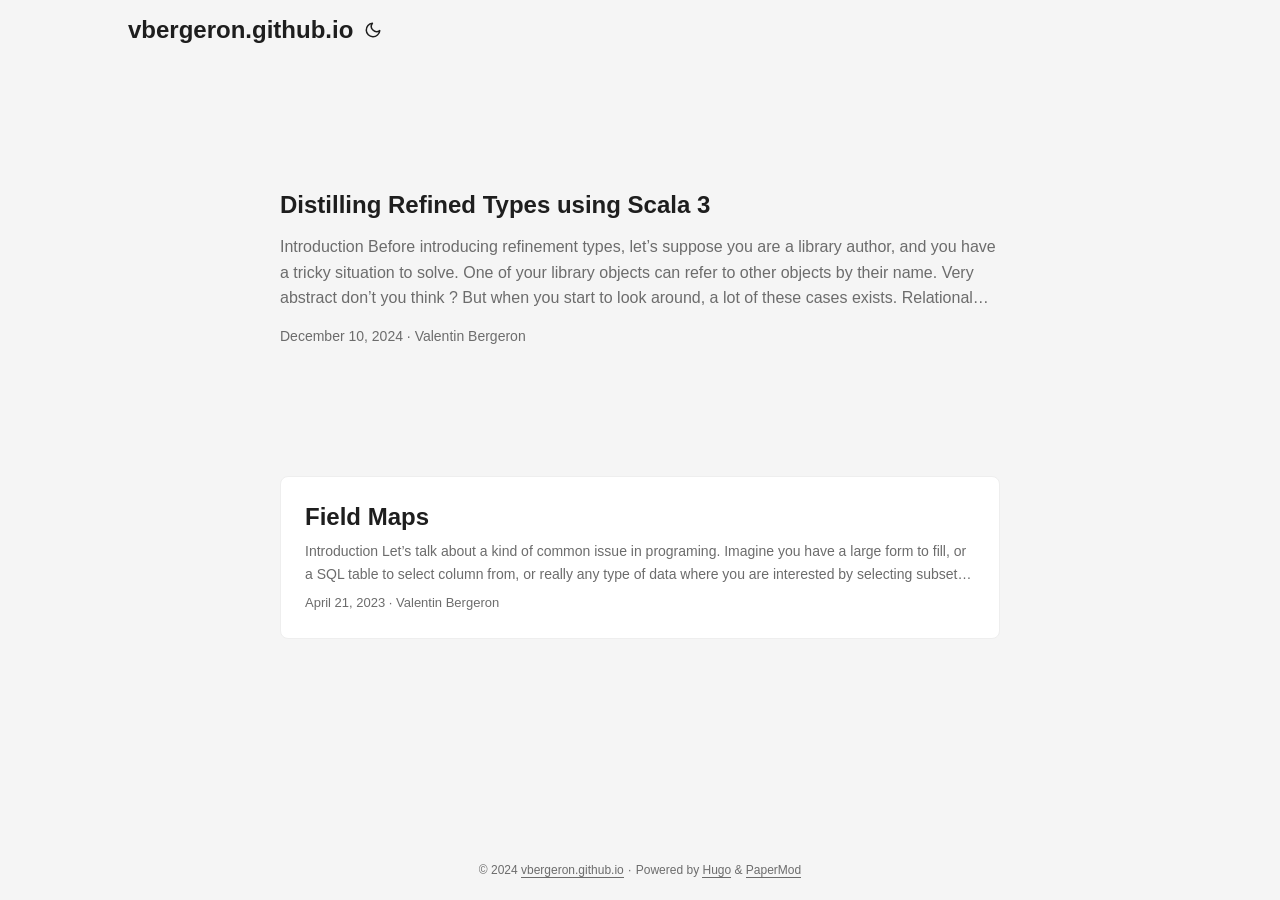
==== commit 93a85467: "updated 0002" ====
--- a/index.html
+++ b/index.html
@@ -2,7 +2,7 @@
 <html lang="en" dir="auto">
 
 <head>
-	<meta name="generator" content="Hugo 0.111.3"><meta charset="utf-8">
+	<meta name="generator" content="Hugo 0.139.4"><meta charset="utf-8">
 <meta http-equiv="X-UA-Compatible" content="IE=edge">
 <meta name="viewport" content="width=device-width, initial-scale=1, shrink-to-fit=no">
 <meta name="robots" content="index, follow">
@@ -10,16 +10,17 @@
 
 <meta name="description" content="">
 <meta name="author" content="">
-<link rel="canonical" href="http://example.org/">
-<link crossorigin="anonymous" href="/assets/css/stylesheet.3613efbd0b1772781e8f49935e973cae632a7f61471c05b17be155505ccf87b5.css" integrity="sha256-NhPvvQsXcngej0mTXpc8rmMqf2FHHAWxe&#43;FVUFzPh7U=" rel="preload stylesheet" as="style">
-<link rel="icon" href="http://example.org/favicon.ico">
-<link rel="icon" type="image/png" sizes="16x16" href="http://example.org/favicon-16x16.png">
-<link rel="icon" type="image/png" sizes="32x32" href="http://example.org/favicon-32x32.png">
-<link rel="apple-touch-icon" href="http://example.org/apple-touch-icon.png">
-<link rel="mask-icon" href="http://example.org/safari-pinned-tab.svg">
+<link rel="canonical" href="https://vbergeron.github.io/">
+<link crossorigin="anonymous" href="/assets/css/stylesheet.d6fcd20a4fb86efa4dfac8ec95da60244cc8871042183da1ef28e3a762ad79c8.css" integrity="sha256-1vzSCk&#43;4bvpN&#43;sjsldpgJEzIhxBCGD2h7yjjp2Ktecg=" rel="preload stylesheet" as="style">
+<link rel="icon" href="https://vbergeron.github.io/favicon.ico">
+<link rel="icon" type="image/png" sizes="16x16" href="https://vbergeron.github.io/favicon-16x16.png">
+<link rel="icon" type="image/png" sizes="32x32" href="https://vbergeron.github.io/favicon-32x32.png">
+<link rel="apple-touch-icon" href="https://vbergeron.github.io/apple-touch-icon.png">
+<link rel="mask-icon" href="https://vbergeron.github.io/safari-pinned-tab.svg">
 <meta name="theme-color" content="#2e2e33">
 <meta name="msapplication-TileColor" content="#2e2e33">
-<link rel="alternate" type="application/rss+xml" href="http://example.org/index.xml">
+<link rel="alternate" type="application/rss+xml" href="https://vbergeron.github.io/index.xml">
+<link rel="alternate" hreflang="en" href="https://vbergeron.github.io/">
 <noscript>
     <style>
         #theme-toggle,
@@ -37,7 +38,7 @@
                 --secondary: rgb(155, 156, 157);
                 --tertiary: rgb(65, 66, 68);
                 --content: rgb(196, 196, 197);
-                --hljs-bg: rgb(46, 46, 51);
+                --code-block-bg: rgb(46, 46, 51);
                 --code-bg: rgb(55, 56, 62);
                 --border: rgb(51, 51, 51);
             }
@@ -56,23 +57,23 @@
         }
 
     </style>
-</noscript><meta property="og:title" content="vbergeron.github.io" />
-<meta property="og:description" content="" />
-<meta property="og:type" content="website" />
-<meta property="og:url" content="http://example.org/" />
-
-<meta name="twitter:card" content="summary"/>
-<meta name="twitter:title" content="vbergeron.github.io"/>
-<meta name="twitter:description" content=""/>
+</noscript><meta property="og:url" content="https://vbergeron.github.io/">
+  <meta property="og:site_name" content="vbergeron.github.io">
+  <meta property="og:title" content="vbergeron.github.io">
+  <meta property="og:locale" content="en-us">
+  <meta property="og:type" content="website">
+<meta name="twitter:card" content="summary">
+<meta name="twitter:title" content="vbergeron.github.io">
+<meta name="twitter:description" content="">
 
 <script type="application/ld+json">
 {
   "@context": "https://schema.org",
   "@type": "Organization",
   "name": "vbergeron.github.io",
-  "url": "http://example.org/",
+  "url": "https://vbergeron.github.io/",
   "description": "",
-  "thumbnailUrl": "http://example.org/favicon.ico",
+  "logo": "https://vbergeron.github.io/favicon.ico",
   "sameAs": [
       
   ]
@@ -95,7 +96,7 @@
 <header class="header">
     <nav class="nav">
         <div class="logo">
-            <a href="http://example.org/" accesskey="h" title="vbergeron.github.io (Alt + H)">vbergeron.github.io</a>
+            <a href="https://vbergeron.github.io/" accesskey="h" title="vbergeron.github.io (Alt + H)">vbergeron.github.io</a>
             <div class="logo-switches">
                 <button id="theme-toggle" accesskey="t" title="(Alt + T)">
                     <svg id="moon" xmlns="http://www.w3.org/2000/svg" width="24" height="18" viewBox="0 0 24 24"
@@ -127,19 +128,36 @@
 
 <article class="first-entry"> 
   <header class="entry-header">
-    <h2>Field Maps
+    <h2 class="entry-hint-parent">Distilling Refined Types using Scala 3
     </h2>
   </header>
   <div class="entry-content">
-    <p>Introduction Let’s talk about a kind of common issue in programing. Imagine you have a large form to fill, or a SQL table to select column from, or really any type of data where you are interested by selecting subsets of its atomic components (like form results, or SQL columns). I call this data structures field maps data, and let’s see how we can implement the using the power of the Scala 3 language....</p>
+    <p>Introduction Before introducing refinement types, let’s suppose you are a library author, and you have a tricky situation to solve. One of your library objects can refer to other objects by their name.
+Very abstract don’t you think ? But when you start to look around, a lot of these cases exists.
+Relational Tables (columns registered in a table object) Forms RPC handle collections HTTP Routes Two main problems arise when using these :
+...</p>
+  </div>
+  <footer class="entry-footer"><span title='2024-12-10 22:48:55 +0100 CET'>December 10, 2024</span>&nbsp;·&nbsp;Valentin Bergeron</footer>
+  <a class="entry-link" aria-label="post link to Distilling Refined Types using Scala 3" href="https://vbergeron.github.io/posts/0002-refinements/"></a>
+</article>
+
+<article class="post-entry"> 
+  <header class="entry-header">
+    <h2 class="entry-hint-parent">Field Maps
+    </h2>
+  </header>
+  <div class="entry-content">
+    <p>Introduction Let’s talk about a kind of common issue in programing. Imagine you have a large form to fill, or a SQL table to select column from, or really any type of data where you are interested by selecting subsets of its atomic components (like form results, or SQL columns). I call this data structures field maps data, and let’s see how we can implement the using the power of the Scala 3 language.
+...</p>
   </div>
   <footer class="entry-footer"><span title='2023-04-21 14:48:55 +0200 CEST'>April 21, 2023</span>&nbsp;·&nbsp;Valentin Bergeron</footer>
-  <a class="entry-link" aria-label="post link to Field Maps" href="http://example.org/posts/0001-fieldmaps/"></a>
+  <a class="entry-link" aria-label="post link to Field Maps" href="https://vbergeron.github.io/posts/0001-fieldmaps/"></a>
 </article>
     </main>
     
 <footer class="footer">
-    <span>&copy; 2023 <a href="http://example.org/">vbergeron.github.io</a></span>
+        <span>&copy; 2024 <a href="https://vbergeron.github.io/">vbergeron.github.io</a></span> · 
+
     <span>
         Powered by
         <a href="https://gohugo.io/" rel="noopener noreferrer" target="_blank">Hugo</a> &
--- a/assets/css/stylesheet.d6fcd20a4fb86efa4dfac8ec95da60244cc8871042183da1ef28e3a762ad79c8.css
+++ b/assets/css/stylesheet.d6fcd20a4fb86efa4dfac8ec95da60244cc8871042183da1ef28e3a762ad79c8.css
@@ -0,0 +1,7 @@
+/*
+  PaperMod v8+
+  License: MIT https://github.com/adityatelange/hugo-PaperMod/blob/master/LICENSE
+  Copyright (c) 2020 nanxiaobei and adityatelange
+  Copyright (c) 2021-2024 adityatelange
+*/
+:root{--gap:24px;--content-gap:20px;--nav-width:1024px;--main-width:720px;--header-height:60px;--footer-height:60px;--radius:8px;--theme:rgb(255, 255, 255);--entry:rgb(255, 255, 255);--primary:rgb(30, 30, 30);--secondary:rgb(108, 108, 108);--tertiary:rgb(214, 214, 214);--content:rgb(31, 31, 31);--code-block-bg:rgb(28, 29, 33);--code-bg:rgb(245, 245, 245);--border:rgb(238, 238, 238)}.dark{--theme:rgb(29, 30, 32);--entry:rgb(46, 46, 51);--primary:rgb(218, 218, 219);--secondary:rgb(155, 156, 157);--tertiary:rgb(65, 66, 68);--content:rgb(196, 196, 197);--code-block-bg:rgb(46, 46, 51);--code-bg:rgb(55, 56, 62);--border:rgb(51, 51, 51)}.list{background:var(--code-bg)}.dark.list{background:var(--theme)}*,::after,::before{box-sizing:border-box}html{-webkit-tap-highlight-color:transparent;overflow-y:scroll;-webkit-text-size-adjust:100%;text-size-adjust:100%}a,button,body,h1,h2,h3,h4,h5,h6{color:var(--primary)}body{font-family:-apple-system,BlinkMacSystemFont,segoe ui,Roboto,Oxygen,Ubuntu,Cantarell,open sans,helvetica neue,sans-serif;font-size:18px;line-height:1.6;word-break:break-word;background:var(--theme)}article,aside,figcaption,figure,footer,header,hgroup,main,nav,section,table{display:block}h1,h2,h3,h4,h5,h6{line-height:1.2}h1,h2,h3,h4,h5,h6,p{margin-top:0;margin-bottom:0}ul{padding:0}a{text-decoration:none}body,figure,ul{margin:0}table{width:100%;border-collapse:collapse;border-spacing:0;overflow-x:auto;word-break:keep-all}button,input,textarea{padding:0;font:inherit;background:0 0;border:0}input,textarea{outline:0}button,input[type=button],input[type=submit]{cursor:pointer}input:-webkit-autofill,textarea:-webkit-autofill{box-shadow:0 0 0 50px var(--theme)inset}img{display:block;max-width:100%}.not-found{position:absolute;left:0;right:0;display:flex;align-items:center;justify-content:center;height:80%;font-size:160px;font-weight:700}.archive-posts{width:100%;font-size:16px}.archive-year{margin-top:40px}.archive-year:not(:last-of-type){border-bottom:2px solid var(--border)}.archive-month{display:flex;align-items:flex-start;padding:10px 0}.archive-month-header{margin:25px 0;width:200px}.archive-month:not(:last-of-type){border-bottom:1px solid var(--border)}.archive-entry{position:relative;padding:5px;margin:10px 0}.archive-entry-title{margin:5px 0;font-weight:400}.archive-count,.archive-meta{color:var(--secondary);font-size:14px}.footer,.top-link{font-size:12px;color:var(--secondary)}.footer{max-width:calc(var(--main-width) + var(--gap) * 2);margin:auto;padding:calc((var(--footer-height) - var(--gap))/2)var(--gap);text-align:center;line-height:24px}.footer span{margin-inline-start:1px;margin-inline-end:1px}.footer span:last-child{white-space:nowrap}.footer a{color:inherit;border-bottom:1px solid var(--secondary)}.footer a:hover{border-bottom:1px solid var(--primary)}.top-link{visibility:hidden;position:fixed;bottom:60px;right:30px;z-index:99;background:var(--tertiary);width:42px;height:42px;padding:12px;border-radius:64px;transition:visibility .5s,opacity .8s linear}.top-link,.top-link svg{filter:drop-shadow(0 0 0 var(--theme))}.footer a:hover,.top-link:hover{color:var(--primary)}.top-link:focus,#theme-toggle:focus{outline:0}.nav{display:flex;flex-wrap:wrap;justify-content:space-between;max-width:calc(var(--nav-width) + var(--gap) * 2);margin-inline-start:auto;margin-inline-end:auto;line-height:var(--header-height)}.nav a{display:block}.logo,#menu{display:flex;margin:auto var(--gap)}.logo{flex-wrap:inherit}.logo a{font-size:24px;font-weight:700}.logo a img,.logo a svg{display:inline;vertical-align:middle;pointer-events:none;transform:translate(0,-10%);border-radius:6px;margin-inline-end:8px}button#theme-toggle{font-size:26px;margin:auto 4px}body.dark #moon{vertical-align:middle;display:none}body:not(.dark) #sun{display:none}#menu{list-style:none;word-break:keep-all;overflow-x:auto;white-space:nowrap}#menu li+li{margin-inline-start:var(--gap)}#menu a{font-size:16px}#menu .active{font-weight:500;border-bottom:2px solid}.lang-switch li,.lang-switch ul,.logo-switches{display:inline-flex;margin:auto 4px}.lang-switch{display:flex;flex-wrap:inherit}.lang-switch a{margin:auto 3px;font-size:16px;font-weight:500}.logo-switches{flex-wrap:inherit}.main{position:relative;min-height:calc(100vh - var(--header-height) - var(--footer-height));max-width:calc(var(--main-width) + var(--gap) * 2);margin:auto;padding:var(--gap)}.page-header h1{font-size:40px}.pagination{display:flex}.pagination a{color:var(--theme);font-size:13px;line-height:36px;background:var(--primary);border-radius:calc(36px/2);padding:0 16px}.pagination .next{margin-inline-start:auto}.social-icons a{display:inline-flex;padding:10px}.social-icons a svg{height:26px;width:26px}code{direction:ltr}div.highlight,pre{position:relative}.copy-code{display:none;position:absolute;top:4px;right:4px;color:rgba(255,255,255,.8);background:rgba(78,78,78,.8);border-radius:var(--radius);padding:0 5px;font-size:14px;user-select:none}div.highlight:hover .copy-code,pre:hover .copy-code{display:block}.first-entry{position:relative;display:flex;flex-direction:column;justify-content:center;min-height:320px;margin:var(--gap)0 calc(var(--gap) * 2)}.first-entry .entry-header{overflow:hidden;display:-webkit-box;-webkit-box-orient:vertical;-webkit-line-clamp:3}.first-entry .entry-header h1{font-size:34px;line-height:1.3}.first-entry .entry-content{margin:14px 0;font-size:16px;-webkit-line-clamp:3}.first-entry .entry-footer{font-size:14px}.home-info .entry-content{-webkit-line-clamp:unset}.post-entry{position:relative;margin-bottom:var(--gap);padding:var(--gap);background:var(--entry);border-radius:var(--radius);transition:transform .1s;border:1px solid var(--border)}.post-entry:active{transform:scale(.96)}.tag-entry .entry-cover{display:none}.entry-header h2{font-size:24px;line-height:1.3}.entry-content{margin:8px 0;color:var(--secondary);font-size:14px;line-height:1.6;overflow:hidden;display:-webkit-box;-webkit-box-orient:vertical;-webkit-line-clamp:2}.entry-footer{color:var(--secondary);font-size:13px}.entry-link{position:absolute;left:0;right:0;top:0;bottom:0}.entry-hint{color:var(--secondary)}.entry-hint-parent{display:flex;justify-content:space-between}.entry-cover{font-size:14px;margin-bottom:var(--gap);text-align:center}.entry-cover img{border-radius:var(--radius);pointer-events:none;width:100%;height:auto}.entry-cover a{color:var(--secondary);box-shadow:0 1px 0 var(--primary)}.page-header,.post-header{margin:24px auto var(--content-gap)}.post-title{margin-bottom:2px;font-size:40px}.post-description{margin-top:10px;margin-bottom:5px}.post-meta,.breadcrumbs{color:var(--secondary);font-size:14px;display:flex;flex-wrap:wrap}.post-meta .i18n_list li{display:inline-flex;list-style:none;margin:auto 3px;box-shadow:0 1px 0 var(--secondary)}.breadcrumbs a{font-size:16px}.post-content{color:var(--content)}.post-content h3,.post-content h4,.post-content h5,.post-content h6{margin:24px 0 16px}.post-content h1{margin:40px auto 32px;font-size:40px}.post-content h2{margin:32px auto 24px;font-size:32px}.post-content h3{font-size:24px}.post-content h4{font-size:16px}.post-content h5{font-size:14px}.post-content h6{font-size:12px}.post-content a,.toc a:hover{box-shadow:0 1px;box-decoration-break:clone;-webkit-box-decoration-break:clone}.post-content a code{margin:auto 0;border-radius:0;box-shadow:0 -1px 0 var(--primary)inset}.post-content del{text-decoration:line-through}.post-content dl,.post-content ol,.post-content p,.post-content figure,.post-content ul{margin-bottom:var(--content-gap)}.post-content ol,.post-content ul{padding-inline-start:20px}.post-content li{margin-top:5px}.post-content li p{margin-bottom:0}.post-content dl{display:flex;flex-wrap:wrap;margin:0}.post-content dt{width:25%;font-weight:700}.post-content dd{width:75%;margin-inline-start:0;padding-inline-start:10px}.post-content dd~dd,.post-content dt~dt{margin-top:10px}.post-content table{margin-bottom:var(--content-gap)}.post-content table th,.post-content table:not(.highlighttable,.highlight table,.gist .highlight) td{min-width:80px;padding:8px 5px;line-height:1.5;border-bottom:1px solid var(--border)}.post-content table th{text-align:start}.post-content table:not(.highlighttable) td code:only-child{margin:auto 0}.post-content .highlight table{border-radius:var(--radius)}.post-content .highlight:not(table){margin:10px auto;background:var(--code-block-bg)!important;border-radius:var(--radius);direction:ltr}.post-content li>.highlight{margin-inline-end:0}.post-content ul pre{margin-inline-start:calc(var(--gap) * -2)}.post-content .highlight pre{margin:0}.post-content .highlighttable{table-layout:fixed}.post-content .highlighttable td:first-child{width:40px}.post-content .highlighttable td .linenodiv{padding-inline-end:0!important}.post-content .highlighttable td .highlight,.post-content .highlighttable td .linenodiv pre{margin-bottom:0}.post-content code{margin:auto 4px;padding:4px 6px;font-size:.78em;line-height:1.5;background:var(--code-bg);border-radius:2px}.post-content pre code{display:grid;margin:auto 0;padding:10px;color:#d5d5d6;background:var(--code-block-bg)!important;border-radius:var(--radius);overflow-x:auto;word-break:break-all}.post-content blockquote{margin:20px 0;padding:0 14px;border-inline-start:3px solid var(--primary)}.post-content hr{margin:30px 0;height:2px;background:var(--tertiary);border:0}.post-content iframe{max-width:100%}.post-content img{border-radius:4px;margin:1rem 0}.post-content img[src*="#center"]{margin:1rem auto}.post-content figure.align-center{text-align:center}.post-content figure>figcaption{color:var(--primary);font-size:16px;font-weight:700;margin:8px 0 16px}.post-content figure>figcaption>p{color:var(--secondary);font-size:14px;font-weight:400}.toc{margin:0 2px 40px;border:1px solid var(--border);background:var(--code-bg);border-radius:var(--radius);padding:.4em}.dark .toc{background:var(--entry)}.toc details summary{cursor:zoom-in;margin-inline-start:10px;user-select:none}.toc details[open] summary{cursor:zoom-out}.toc .details{display:inline;font-weight:500}.toc .inner{margin:5px 20px 0;padding:0 10px;opacity:.9}.toc li ul{margin-inline-start:var(--gap)}.toc summary:focus{outline:0}.post-footer{margin-top:56px}.post-footer>*{margin-bottom:10px}.post-tags{display:flex;flex-wrap:wrap;gap:10px}.post-tags li{display:inline-block}.post-tags a,.share-buttons,.paginav{border-radius:var(--radius);background:var(--code-bg);border:1px solid var(--border)}.post-tags a{display:block;padding:0 14px;color:var(--secondary);font-size:14px;line-height:34px;background:var(--code-bg)}.post-tags a:hover,.paginav a:hover{background:var(--border)}.share-buttons{padding:10px;display:flex;justify-content:center;overflow-x:auto;gap:10px}.share-buttons li,.share-buttons a{display:inline-flex}.share-buttons a:not(:last-of-type){margin-inline-end:12px}h1:hover .anchor,h2:hover .anchor,h3:hover .anchor,h4:hover .anchor,h5:hover .anchor,h6:hover .anchor{display:inline-flex;color:var(--secondary);margin-inline-start:8px;font-weight:500;user-select:none}.paginav{display:flex;line-height:30px}.paginav a{padding-inline-start:14px;padding-inline-end:14px;border-radius:var(--radius)}.paginav .title{letter-spacing:1px;text-transform:uppercase;font-size:small;color:var(--secondary)}.paginav .prev,.paginav .next{width:50%}.paginav span:hover:not(.title){box-shadow:0 1px}.paginav .next{margin-inline-start:auto;text-align:right}[dir=rtl] .paginav .next{text-align:left}h1>a>svg{display:inline}img.in-text{display:inline;margin:auto}.buttons,.main .profile{display:flex;justify-content:center}.main .profile{align-items:center;min-height:calc(100vh - var(--header-height) - var(--footer-height) - (var(--gap) * 2));text-align:center}.profile .profile_inner{display:flex;flex-direction:column;align-items:center;gap:10px}.profile img{border-radius:50%}.buttons{flex-wrap:wrap;max-width:400px}.button{background:var(--tertiary);border-radius:var(--radius);margin:8px;padding:6px;transition:transform .1s}.button-inner{padding:0 8px}.button:active{transform:scale(.96)}#searchbox input{padding:4px 10px;width:100%;color:var(--primary);font-weight:700;border:2px solid var(--tertiary);border-radius:var(--radius)}#searchbox input:focus{border-color:var(--secondary)}#searchResults li{list-style:none;border-radius:var(--radius);padding:10px;margin:10px 0;position:relative;font-weight:500}#searchResults{margin:10px 0;width:100%}#searchResults li:active{transition:transform .1s;transform:scale(.98)}#searchResults a{position:absolute;width:100%;height:100%;top:0;left:0;outline:none}#searchResults .focus{transform:scale(.98);border:2px solid var(--tertiary)}.terms-tags li{display:inline-block;margin:10px;font-weight:500}.terms-tags a{display:block;padding:3px 10px;background:var(--tertiary);border-radius:6px;transition:transform .1s}.terms-tags a:active{background:var(--tertiary);transform:scale(.96)}.bg{color:#cad3f5;background-color:#24273a}.chroma{color:#cad3f5;background-color:#24273a}.chroma .x{}.chroma .err{color:#ed8796}.chroma .cl{}.chroma .lnlinks{outline:none;text-decoration:none;color:inherit}.chroma .lntd{vertical-align:top;padding:0;margin:0;border:0}.chroma .lntable{border-spacing:0;padding:0;margin:0;border:0}.chroma .hl{background-color:#474733}.chroma .lnt{white-space:pre;-webkit-user-select:none;user-select:none;margin-right:.4em;padding:0 .4em;color:#8087a2}.chroma .ln{white-space:pre;-webkit-user-select:none;user-select:none;margin-right:.4em;padding:0 .4em;color:#8087a2}.chroma .line{display:flex}.chroma .k{color:#c6a0f6}.chroma .kc{color:#f5a97f}.chroma .kd{color:#ed8796}.chroma .kn{color:#8bd5ca}.chroma .kp{color:#c6a0f6}.chroma .kr{color:#c6a0f6}.chroma .kt{color:#ed8796}.chroma .n{}.chroma .na{color:#8aadf4}.chroma .nb{color:#91d7e3}.chroma .bp{color:#91d7e3}.chroma .nc{color:#eed49f}.chroma .no{color:#eed49f}.chroma .nd{color:#8aadf4;font-weight:700}.chroma .ni{color:#8bd5ca}.chroma .ne{color:#f5a97f}.chroma .nf{color:#8aadf4}.chroma .fm{color:#8aadf4}.chroma .nl{color:#91d7e3}.chroma .nn{color:#f5a97f}.chroma .nx{}.chroma .py{color:#f5a97f}.chroma .nt{color:#c6a0f6}.chroma .nv{color:#f4dbd6}.chroma .vc{color:#f4dbd6}.chroma .vg{color:#f4dbd6}.chroma .vi{color:#f4dbd6}.chroma .vm{color:#f4dbd6}.chroma .l{}.chroma .ld{}.chroma .s{color:#a6da95}.chroma .sa{color:#ed8796}.chroma .sb{color:#a6da95}.chroma .sc{color:#a6da95}.chroma .dl{color:#8aadf4}.chroma .sd{color:#6e738d}.chroma .s2{color:#a6da95}.chroma .se{color:#8aadf4}.chroma .sh{color:#6e738d}.chroma .si{color:#a6da95}.chroma .sx{color:#a6da95}.chroma .sr{color:#8bd5ca}.chroma .s1{color:#a6da95}.chroma .ss{color:#a6da95}.chroma .m{color:#f5a97f}.chroma .mb{color:#f5a97f}.chroma .mf{color:#f5a97f}.chroma .mh{color:#f5a97f}.chroma .mi{color:#f5a97f}.chroma .il{color:#f5a97f}.chroma .mo{color:#f5a97f}.chroma .o{color:#91d7e3;font-weight:700}.chroma .ow{color:#91d7e3;font-weight:700}.chroma .p{}.chroma .c{color:#6e738d;font-style:italic}.chroma .ch{color:#6e738d;font-style:italic}.chroma .cm{color:#6e738d;font-style:italic}.chroma .c1{color:#6e738d;font-style:italic}.chroma .cs{color:#6e738d;font-style:italic}.chroma .cp{color:#6e738d;font-style:italic}.chroma .cpf{color:#6e738d;font-weight:700;font-style:italic}.chroma .g{}.chroma .gd{color:#ed8796;background-color:#363a4f}.chroma .ge{font-style:italic}.chroma .gr{color:#ed8796}.chroma .gh{color:#f5a97f;font-weight:700}.chroma .gi{color:#a6da95;background-color:#363a4f}.chroma .go{}.chroma .gp{}.chroma .gs{font-weight:700}.chroma .gu{color:#f5a97f;font-weight:700}.chroma .gt{color:#ed8796}.chroma .gl{text-decoration:underline}.chroma .w{}.chroma{background-color:unset!important}.chroma .hl{display:flex}.chroma .lnt{padding:0 0 0 12px}.highlight pre.chroma code{padding:8px 0}.highlight pre.chroma .line .cl,.chroma .ln{padding:0 10px}.chroma .lntd:last-of-type{width:100%}::-webkit-scrollbar-track{background:0 0}.list:not(.dark)::-webkit-scrollbar-track{background:var(--code-bg)}::-webkit-scrollbar-thumb{background:var(--tertiary);border:5px solid var(--theme);border-radius:var(--radius)}.list:not(.dark)::-webkit-scrollbar-thumb{border:5px solid var(--code-bg)}::-webkit-scrollbar-thumb:hover{background:var(--secondary)}::-webkit-scrollbar:not(.highlighttable,.highlight table,.gist .highlight){background:var(--theme)}.post-content .highlighttable td .highlight pre code::-webkit-scrollbar{display:none}.post-content :not(table) ::-webkit-scrollbar-thumb{border:2px solid var(--code-block-bg);background:#717175}.post-content :not(table) ::-webkit-scrollbar-thumb:hover{background:#a3a3a5}.gist table::-webkit-scrollbar-thumb{border:2px solid #fff;background:#adadad}.gist table::-webkit-scrollbar-thumb:hover{background:#707070}.post-content table::-webkit-scrollbar-thumb{border-width:2px}@media screen and (min-width:768px){::-webkit-scrollbar{width:19px;height:11px}}@media screen and (max-width:768px){:root{--gap:14px}.profile img{transform:scale(.85)}.first-entry{min-height:260px}.archive-month{flex-direction:column}.archive-year{margin-top:20px}.footer{padding:calc((var(--footer-height) - var(--gap) - 10px)/2)var(--gap)}}@media screen and (max-width:900px){.list .top-link{transform:translateY(-5rem)}}@media screen and (max-width:340px){.share-buttons{justify-content:unset}}@media(prefers-reduced-motion){.terms-tags a:active,.button:active,.post-entry:active,.top-link,#searchResults .focus,#searchResults li:active{transform:none}}
